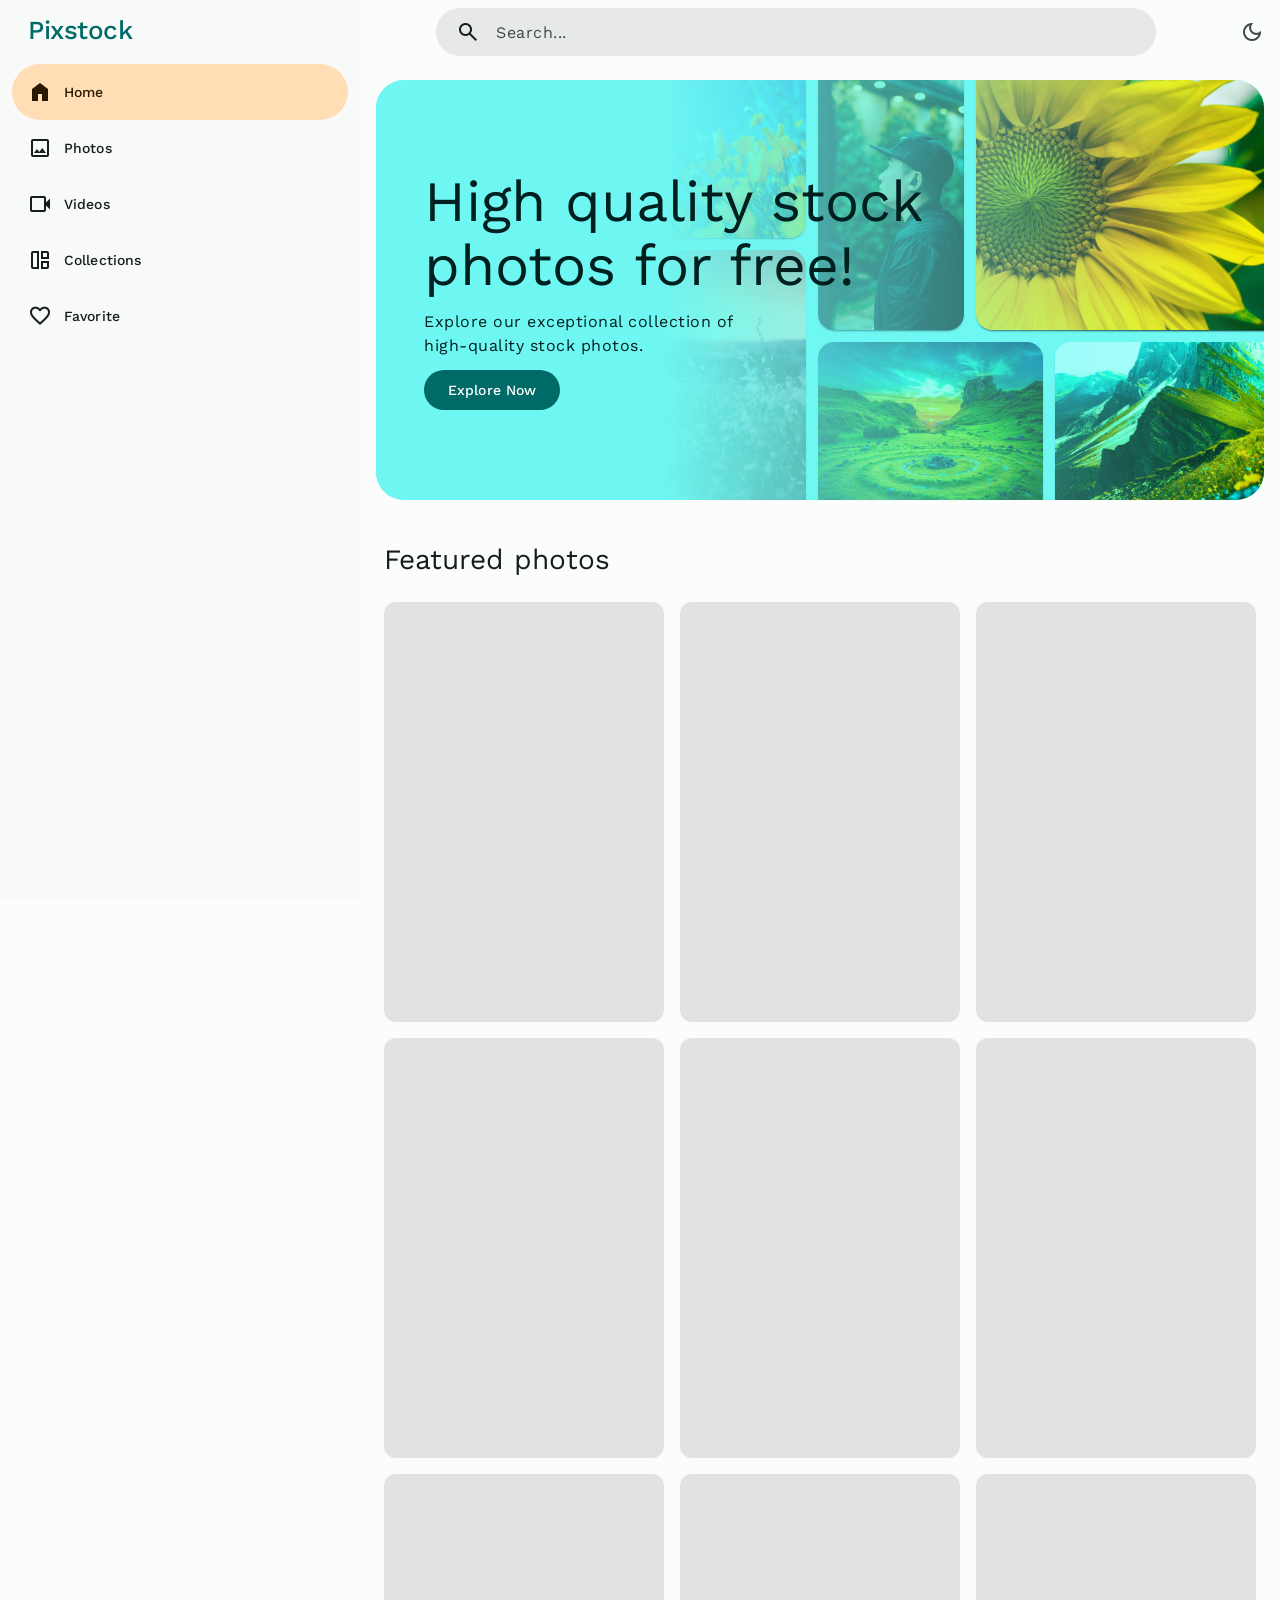
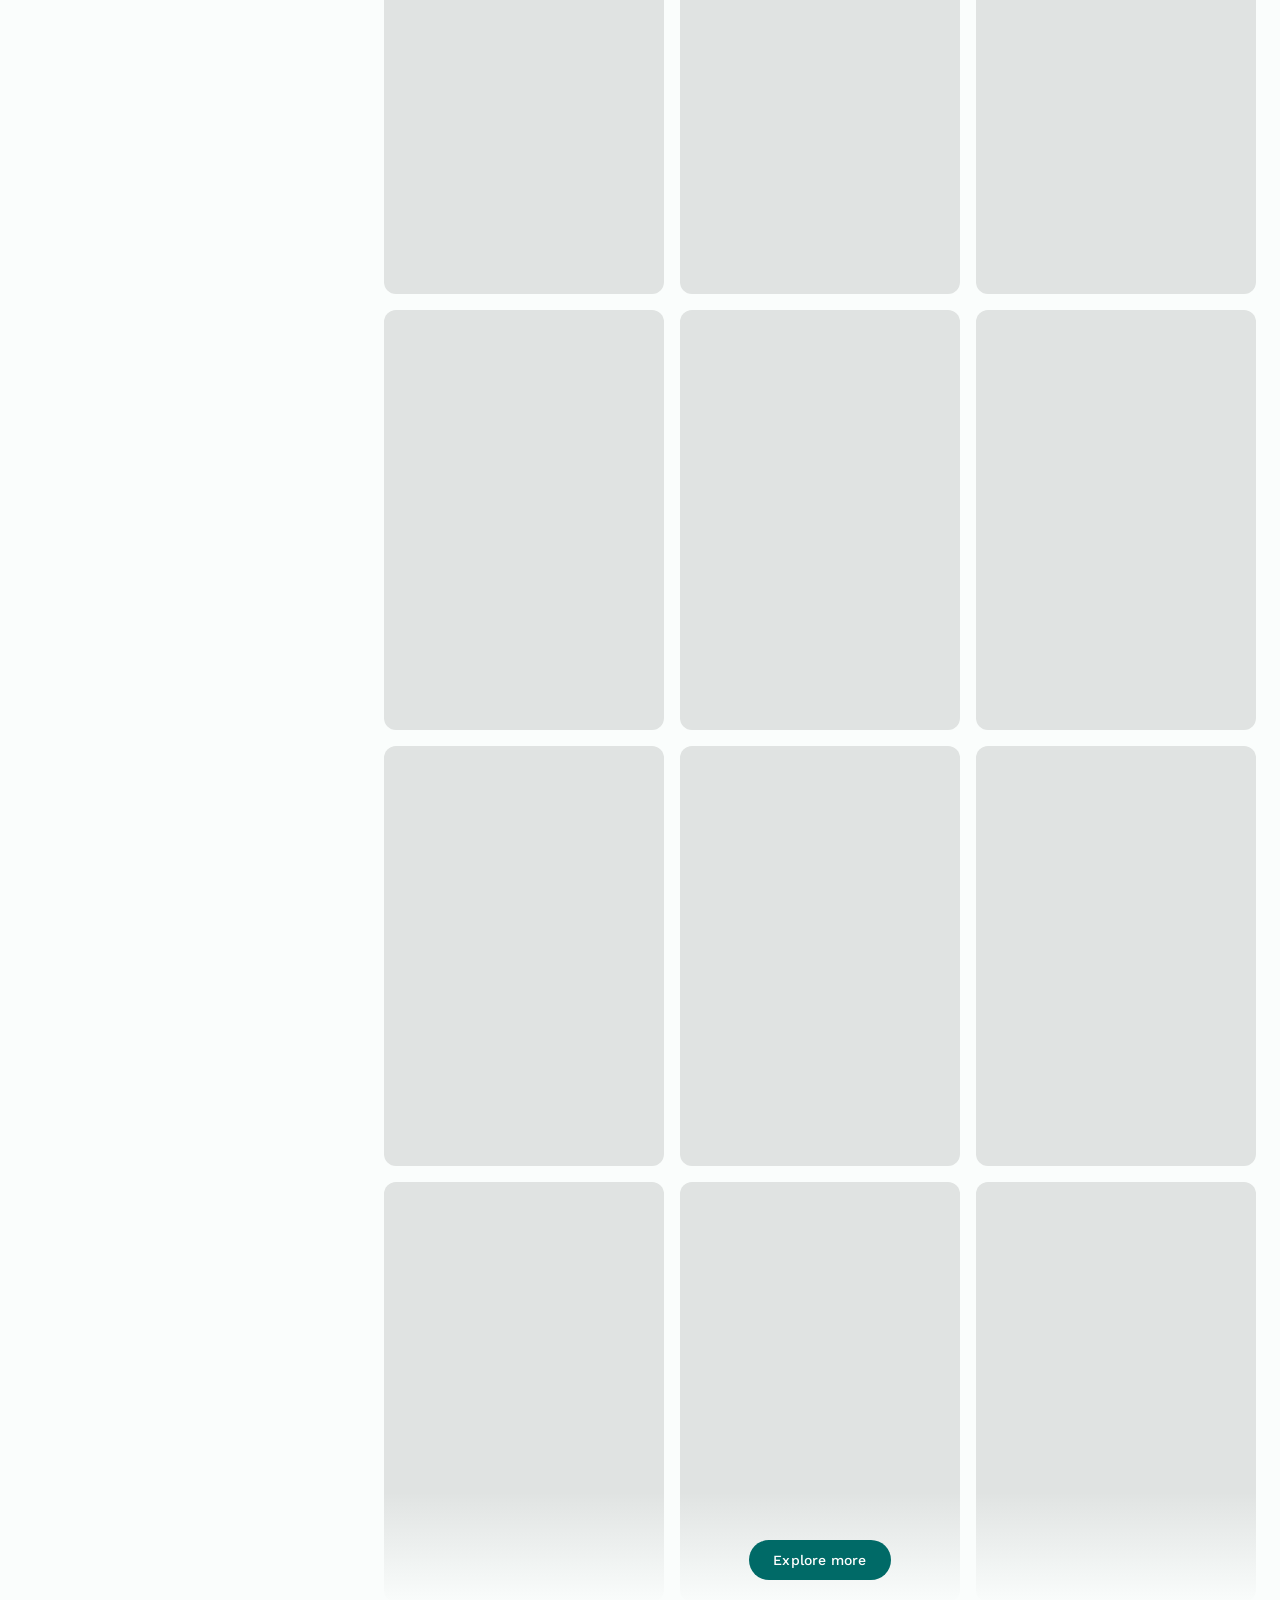
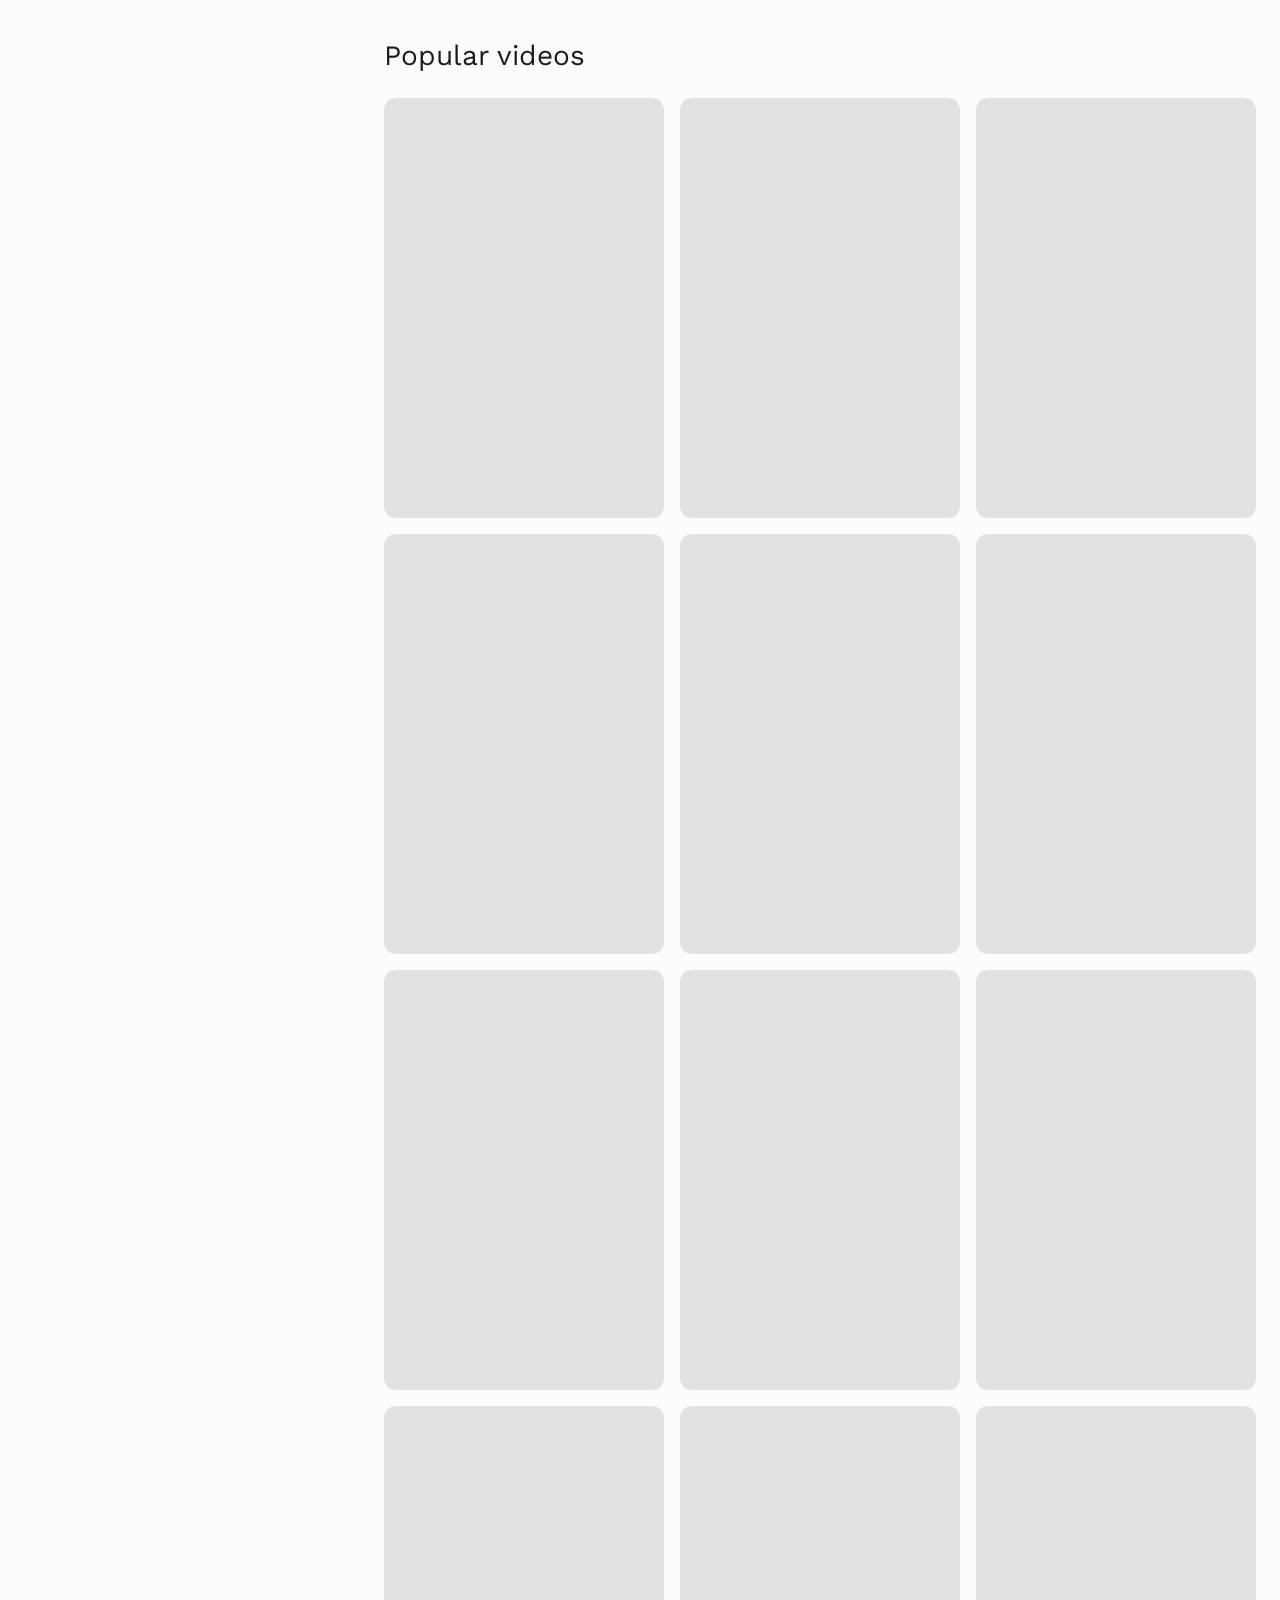
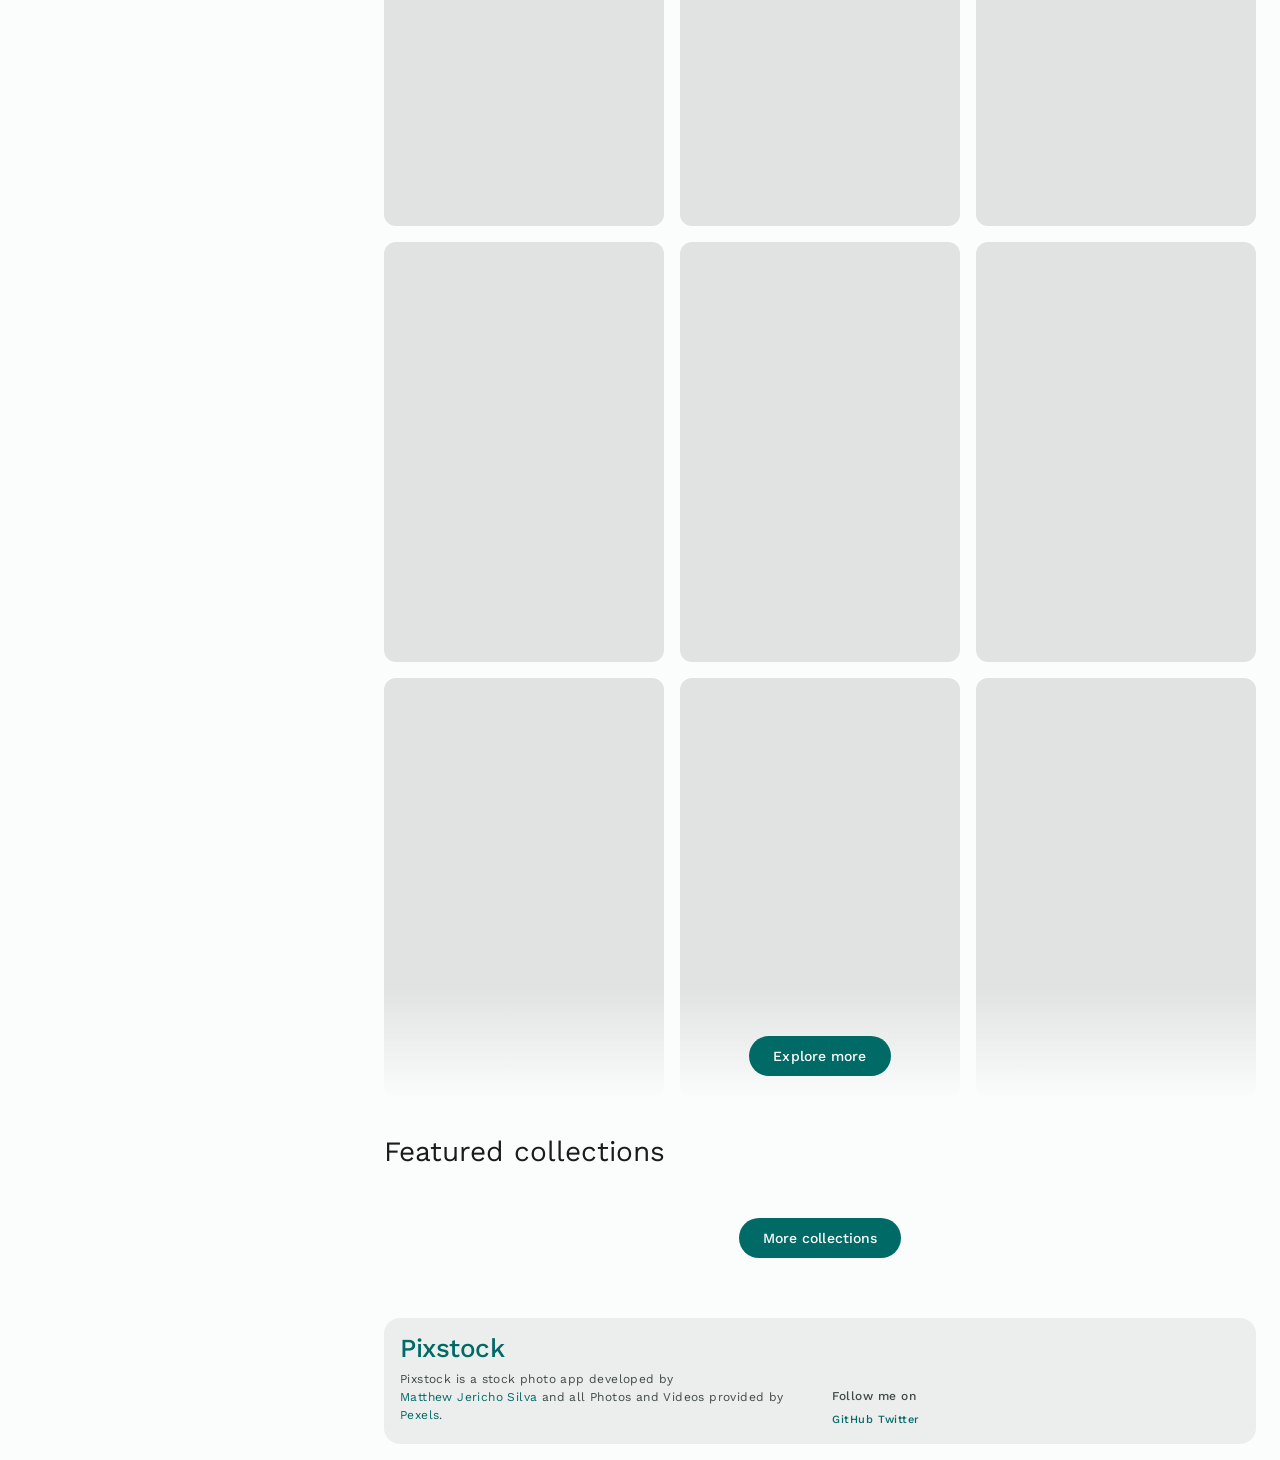
==== index.html @ c8253f36 "files" ====
<!DOCTYPE html>
<html lang="en" data-theme="light">

<head>
  <meta charset="UTF-8">
  <meta name="viewport" content="width=device-width, initial-scale=1.0">

  <!-- 
    - primary meta tags
  -->
  <title>Pixstock</title>

  <!-- 
    - favicon
  -->
  <link rel="shortcut icon" href="./favicon.svg" type="image/svg+xml">

  <!-- 
    - theme js link
  -->
  <script src="./js/theme.js"></script>

  <!-- 
    - google font link
  -->
  <link rel="preconnect" href="https://fonts.googleapis.com">
  <link rel="preconnect" href="https://fonts.gstatic.com" crossorigin>
  <link href="https://fonts.googleapis.com/css2?family=Work+Sans:wght@400;500&display=swap" rel="stylesheet">

  <!-- 
    - material icon link
  -->
  <link rel="stylesheet"
    href="https://fonts.googleapis.com/css2?family=Material+Symbols+Outlined:opsz,wght,FILL,GRAD@24,400,0..1,0" />

  <!-- 
    - custom css link
  -->
  <link rel="stylesheet" href="./css/style.css">

  <!-- 
    - custom js link
  -->
  <script src="./js/global.js" type="module"></script>
  <script src="./js/app.js" type="module"></script>
  <script src="./js/search.js" type="module"></script>

</head>

<body>

  <!-- 
    - #HEADER
  -->

  <header class="top-app-bar" data-header>

    <button class="icon-btn" aria-label="Open menu" data-nav-toggler data-ripple>
      <span class="material-symbols-outlined" aria-hidden="true">menu</span>

      <div class="state-layer"></div>
    </button>

    <a href="/" class="logo">Pixstock</a>

    <div class="search-view" data-search-view>

      <div class="search-bar">

        <button class="icon-btn search-open" aria-label="Close search" data-search-toggler data-ripple>
          <span class="material-symbols-outlined" aria-hidden="true">arrow_back</span>

          <div class="state-layer"></div>
        </button>

        <div class="input-wrapper">
          <span class="material-symbols-outlined leading-icon" aria-hidden="true">search</span>

          <input type="search" name="search" placeholder="Search..." class="input-field body-large" autocomplete="off"
            data-search-field>
        </div>

        <button class="icon-btn" aria-label="Clear search" data-search-clear-btn data-ripple>
          <span class="material-symbols-outlined" aria-hidden="true">close</span>

          <div class="state-layer"></div>
        </button>

        <button class="icon-btn search-btn" aria-label="Submit search" data-search-toggler data-ripple data-search-btn>
          <span class="material-symbols-outlined" aria-hidden="true">search</span>

          <div class="state-layer"></div>
        </button>

        <div class="state-layer"></div>
      </div>

      <div class="search-view-content">

        <div class="btn-group" data-segment="search">

          <button class="btn-segment selected" data-ripple data-segment-btn data-segment-value="photos">
            <span class="material-symbols-outlined" aria-hidden="true">image</span>

            <span class="label-large text">Photos</span>

            <div class="state-layer"></div>
          </button>

          <button class="btn-segment" data-ripple data-segment-btn data-segment-value="videos">
            <span class="material-symbols-outlined" aria-hidden="true">videocam</span>

            <span class="label-large text">Videos</span>

            <div class="state-layer"></div>
          </button>

        </div>

        <div class="divider"></div>

        <div class="list" data-search-list></div>

      </div>

    </div>

    <button class="icon-btn search-open" aria-label="Open search" data-search-toggler data-ripple>
      <span class="material-symbols-outlined" aria-hidden="true">search</span>

      <div class="state-layer"></div>
    </button>

    <button class="icon-btn theme-btn" aria-label="Switch theme" data-theme-toggler data-ripple>
      <span class="material-symbols-outlined dark-icon" aria-hidden="true">dark_mode</span>

      <span class="material-symbols-outlined light-icon" aria-hidden="true">light_mode</span>

      <div class="state-layer"></div>
    </button>

  </header>





  <!-- 
    - #NAVIGATION
  -->

  <nav class="navigation" data-navigation>

    <div class="navigation-header">

      <button class="icon-btn" aria-label="Close menu" data-ripple data-nav-toggler>
        <span class="material-symbols-outlined" aria-hidden="true">arrow_back</span>

        <div class="state-layer"></div>
      </button>

      <a href="/" class="logo">Pixstock</a>

    </div>

    <ul class="drawer-list">

      <li class="drawer-item">

        <a href="/" class="drawer-link active" data-drawer-link>
          <span class="material-symbols-outlined leading-icon" aria-hidden="true">home</span>

          <span class="label-large">Home</span>

          <div class="state-layer"></div>
        </a>

      </li>

      <li class="drawer-item">

        <a href="./pages/photos/photos.html" class="drawer-link" data-drawer-link>
          <span class="material-symbols-outlined leading-icon" aria-hidden="true">image</span>

          <span class="label-large">Photos</span>

          <div class="state-layer"></div>
        </a>

      </li>

      <li class="drawer-item">

        <a href="./pages/videos/videos.html" class="drawer-link" data-drawer-link>
          <span class="material-symbols-outlined leading-icon" aria-hidden="true">videocam</span>

          <span class="label-large">Videos</span>

          <div class="state-layer"></div>
        </a>

      </li>

      <li class="drawer-item">

        <a href="./pages/collections/collection.html" class="drawer-link" data-drawer-link>
          <span class="material-symbols-outlined leading-icon" aria-hidden="true">auto_awesome_mosaic</span>

          <span class="label-large">Collections</span>

          <div class="state-layer"></div>
        </a>

      </li>

      <li class="drawer-item">

        <a href="./pages/favorite/favorite.html" class="drawer-link" data-drawer-link>
          <span class="material-symbols-outlined leading-icon" aria-hidden="true">favorite</span>

          <span class="label-large">Favorite</span>

          <div class="state-layer"></div>
        </a>

      </li>

    </ul>

  </nav>





  <!-- 
    - #SCRIM
  -->

  <div class="scrim" data-scrim data-nav-toggler></div>





  <main class="main">
    <article>

      <!-- 
        - #BANNER
      -->

      <section class="banner" aria-label="Banner">

        <div class="banner-card primary">

          <div class="card-content">

            <h3 class="headline-medium card-title">
              High quality stock photos for free!
            </h3>

            <p class="body-large card-text">
              Explore our exceptional collection of high-quality stock photos.
            </p>

            <a href="./pages/photos/photos.html" class="btn btn-primary" data-ripple>
              <span class="label-large text">Explore Now</span>

              <div class="state-layer"></div>
            </a>

          </div>

          <div class="card-grid">

            <div class="card-banner" style="grid-area: b1; background-image: url(./assets/images/photo-banner-1.jpg)">
            </div>

            <div class="card-banner" style="grid-area: b2; background-image: url(./assets/images/photo-banner-2.jpg)">
            </div>

            <div class="card-banner" style="grid-area: b3; background-image: url(./assets/images/photo-banner-3.jpg)">
            </div>

            <div class="card-banner" style="grid-area: b4; background-image: url(./assets/images/photo-banner-4.jpg)">
            </div>

            <div class="card-banner" style="grid-area: b5; background-image: url(./assets/images/photo-banner-5.jpg)">
            </div>

            <div class="card-banner" style="grid-area: b6; background-image: url(./assets/images/photo-banner-6.jpg)">
            </div>

          </div>

        </div>

        <div class="banner-card secondary">

          <div class="card-content">

            <h3 class="headline-medium card-title">
              Top rated stock Videos for free!
            </h3>

            <p class="body-large card-text">
              Our curated selection videos is sure to inspire and captivate.
            </p>

            <a href="./pages/videos/videos.html" class="btn btn-secondary" data-ripple>
              <span class="label-large text">Explore Now</span>

              <div class="state-layer"></div>
            </a>

          </div>

          <div class="card-grid">

            <div class="card-banner" style="grid-area: b1">
              <video class="video" width="360" height="420" loading="lazy" autoplay muted loop>
                <source src="./assets/videos/video-banner-1.mp4" type="video/mp4">
              </video>
            </div>

            <div class="card-banner" style="grid-area: b2">
              <video class="video" width="360" height="640" loading="lazy" autoplay muted loop>
                <source src="./assets/videos/video-banner-2.mp4" type="video/mp4">
              </video>
            </div>

            <div class="card-banner" style="grid-area: b3">
              <video class="video" width="480" height="360" loading="lazy" autoplay muted loop>
                <source src="./assets/videos/video-banner-3.mp4" type="video/mp4">
              </video>
            </div>

            <div class="card-banner" style="grid-area: b4">
              <video class="video" width="360" height="640" loading="lazy" autoplay muted loop>
                <source src="./assets/videos/video-banner-4.mp4" type="video/mp4">
              </video>
            </div>

            <div class="card-banner" style="grid-area: b5">
              <video class="video" width="640" height="360" loading="lazy" autoplay muted loop>
                <source src="./assets/videos/video-banner-5.mp4" type="video/mp4">
              </video>
            </div>

            <div class="card-banner" style="grid-area: b6">
              <video class="video" width="480" height="360" loading="lazy" autoplay muted loop>
                <source src="./assets/videos/video-banner-6.mp4" type="video/mp4">
              </video>
            </div>

          </div>

        </div>

        <div class="banner-card tertiary">

          <div class="card-content">

            <h3 class="headline-medium card-title">
              Best collections with best medias!
            </h3>

            <p class="body-large card-text">
              Discover a treasure trove of stunning images, captivating videos.
            </p>

            <a href="./pages/collections/collection.html" class="btn btn-tertiary" data-ripple>
              <span class="label-large text">Explore Now</span>

              <div class="state-layer"></div>
            </a>

          </div>

          <div class="card-grid">

            <div class="card-banner"
              style="grid-area: b1; background-image: url(./assets/images/collection-banner-1.jpg)">
            </div>

            <div class="card-banner" style="grid-area: b2">
              <video class="video" width="360" height="420" loading="lazy" autoplay muted loop>
                <source src="./assets/videos/collection-banner-2.mp4" type="video/mp4">
              </video>
            </div>

            <div class="card-banner"
              style="grid-area: b3; background-image: url(./assets/images/collection-banner-3.jpg)">
            </div>

            <div class="card-banner"
              style="grid-area: b4; background-image: url(./assets/images/collection-banner-4.jpg)">
            </div>

            <div class="card-banner" style="grid-area: b5">
              <video class="video" width="640" height="360" loading="lazy" autoplay muted loop>
                <source src="./assets/videos/collection-banner-5.mp4" type="video/mp4">
              </video>
            </div>

            <div class="card-banner" style="grid-area: b6">
              <video class="video" width="640" height="338" loading="lazy" autoplay muted loop>
                <source src="./assets/videos/collection-banner-6.mp4" type="video/mp4">
              </video>
            </div>

          </div>

        </div>

      </section>





      <!-- 
        - #FEATURED PHOTOS
      -->

      <section class="section featured-photo" aria-labelledby="featured-label">
        <div class="container">

          <h2 class="title-large section-title" id="featured-label">Featured photos</h2>

          <div class="media-grid" data-photo-grid></div>

          <div class="overlay-btn">
            <a href="./pages/photos/photos.html" class="btn btn-primary" data-ripple>
              <span class="label-large text">Explore more</span>

              <div class="state-layer"></div>
            </a>
          </div>

        </div>
      </section>





      <!-- 
        - #POPULAR VIDEOS
      -->

      <section class="section popular-video" aria-labelledby="popular-video-label">
        <div class="container">

          <h2 class="title-large section-title" id="popular-video-label">Popular videos</h2>

          <div class="media-grid" data-video-grid></div>

          <div class="overlay-btn">
            <a href="./pages/videos/videos.html" class="btn btn-primary" data-ripple>
              <span class="label-large text">Explore more</span>

              <div class="state-layer"></div>
            </a>
          </div>

        </div>
      </section>





      <!-- 
        - #COLLECTION
      -->

      <section class="section collection" aria-labelledby="collection-label">
        <div class="container">

          <h2 class="title-large section-title" id="collection-label">Featured collections</h2>

          <div class="collection-grid" data-collection-grid></div>

          <a href="./pages/collections/collection.html" class="btn btn-primary" data-ripple>
            <span class="label-large text">More collections</span>

            <div class="state-layer"></div>
          </a>

        </div>
      </section>

    </article>
  </main>





  <!-- 
    - #FOOTER
  -->

  <footer class="footer">
    <div class="container">

      <div class="footer-card">

        <div class="col">
          <a href="/" class="logo">Pixstock</a>

          <p class="text body-small">
            Pixstock is a stock photo app developed by <span class="color-primary">Matthew Jericho Silva</span> and all Photos
            and Videos provided by <a href="https://pexels.com" target="_blank" class="color-primary">Pexels</a>.
          </p>
        </div>

        <div class="col">

          <p class="title label-medium">Follow me on</p>

          <div class="social-list">


            <a href="https://github.com/mattxslv" target="_blank" class="label-small color-primary">GitHub</a>

            <a href="https://x.com/mattxslv" target="_blank" class="label-small color-primary">Twitter</a>

          </div>

        </div>

      </div>

    </div>
  </footer>


</body>

</html>
---- css/style.css ----
/*-----------------------------------*\
  #style.css
\*-----------------------------------*/

/**
 * copyright 2023 codewithsadee
 */





/*-----------------------------------*\
  #CUSTOM PROPERTY
\*-----------------------------------*/

:root {

  /**
   * COLOR
   */

  --scrim: #000000;

  /**
   * light colors
   */

  --light-background: #FAFDFC;
  --light-on-background: #191C1C;
  --light-surface: #F7FAF9;
  --light-on-surface: #191C1C;
  --light-surface-variant: #DAE5E3;
  --light-on-surface-variant: #3F4948;
  --light-surface-container-high: #E6E9E8; 
  --light-surface-container-highest: #E0E3E2;
  --light-surface-container: #ECEEED;
  --light-outline: #6F7978;
  --light-outline-variant: #BEC9C7;
  --light-primary: #006A67;
  --light-on-primary: #FFFFFF;
  --light-primary-container: #6FF7F2;
  --light-on-primary-container: #00201F;
  --light-secondary: #845400;
  --light-on-secondary: #FFFFFF;
  --light-secondary-container: #FFDDB5;
  --light-on-secondary-container: #2A1800;
  --light-tertiary: #A93538;
  --light-on-tertiary: #FFFFFF;
  --light-tertiary-container: #FFDAD8;
  --light-on-tertiary-container: #410006;
  --light-error: #BA1A1A;
  --light-on-error: #FFFFFF;
  --light-error-container: #FFDAD6;
  --light-on-error-container: #410002;
  --light-inverse-surface: #2D3131;
  --light-inverse-on-surface: #EFF1F0;
  --light-inverse-primary: #4EDAD5;

  /**
   * dark colors
   */

  --dark-background: #191C1C;
  --dark-on-background: #E0E3E2;
  --dark-surface: #101414;
  --dark-on-surface: #C4C7C6;
  --dark-surface-variant: #3F4948;
  --dark-on-surface-variant: #BEC9C7;
  --dark-surface-container-high: #272B2A;
  --dark-surface-container-highest: #323535;
  --dark-surface-container: #1D2020;
  --dark-outline: #889392;
  --dark-outline-variant: #3F4948;
  --dark-primary: #4EDAD5;
  --dark-on-primary: #003735;
  --dark-primary-container: #00504E;
  --dark-on-primary-container: #6FF7F2;
  --dark-secondary: #FFB958;
  --dark-on-secondary: #462B00;
  --dark-secondary-container: #643F00;
  --dark-on-secondary-container: #FFDDB5;
  --dark-tertiary: #FFB3B0;
  --dark-on-tertiary: #68000F;
  --dark-tertiary-container: #891C23;
  --dark-on-tertiary-container: #FFDAD8;
  --dark-error: #FFB4AB;
  --dark-on-error: #690005;
  --dark-error-container: #93000A;
  --dark-on-error-container: #FFDAD6;
  --dark-inverse-surface: #E0E3E2;
  --dark-inverse-on-surface: #191C1C;
  --dark-inverse-primary: #006A67;

  /**
   * TYPOGRAPHY
   */

  /* font family */
  --ff-primary: 'Work Sans', sans-serif;

  /* font size */
  --fs-base: 62.5%; 
  --fs-display-large: 5.7rem;
  --fs-display-medium: 4.5rem;
  --fs-display-small: 3.6rem;
  --fs-headline-large: 3.2rem;
  --fs-headline-medium: 2.8rem;
  --fs-headline-small: 2.4rem;
  --fs-title-large: 2.2rem;
  --fs-title-medium: 1.6rem;
  --fs-title-small: 1.4rem;
  --fs-label-large: 1.4rem;
  --fs-label-medium: 1.2rem;
  --fs-label-small: 1.1rem;
  --fs-body-large: 1.6rem;
  --fs-body-medium: 1.4rem;
  --fs-body-small: 1.2rem;

  /* font weight */
  --weight-regular: 400;
  --weight-medium: 500;

  /**
   * BORDER RADIUS
   */

  --radius-extra-small: 4px;
  --radius-small: 8px;
  --radius-medium: 12px;
  --radius-large: 16px;
  --radius-large-end: 0 16px 16px 0;
  --radius-extra-large: 28px;
  --radius-circle: 50%;
  --radius-full: 500px;

  /**
   * ELEVATION
   */

  --elevation-1: 0 1px 2px hsla(0, 0%, 0%, 0.3), 0 1px 3px 1px hsla(0, 0%, 0%, 0.15);
  --elevation-2: 0 1px 2px hsla(0, 0%, 0%, 0.3), 0 2px 6px 2px hsla(0, 0%, 0%, 0.15);

  /**
   * OTHERS
   */

  --top-app-bar-height: 64px;

}

@media(prefers-reduced-motion: no-preference) {
  :root {

    /**
     * TRANSITION
     */

    /* duration */

    --motion-duration-short-1: 100ms;
    --motion-duration-short-2: 200ms;
    --motion-duration-medium-1: 250ms;
    --motion-duration-medium-2: 400ms;
    --motion-duration-long: 500ms;

    /* easing */

    --motion-easing-linear: cubic-bezier(0, 0, 1, 1);
    --motion-easing-standard: cubic-bezier(0.2, 0, 0, 1);
    --motion-easing-emphasized: cubic-bezier(0.2, 0, 0, 1);
    --motion-easing-emphasized-decelerate: cubic-bezier(0.05, 0.7, 0.1, 1);
    --motion-easing-emphasized-accelerate: cubic-bezier(0.3, 0, 0.8, 0.15);
    --motion-easing-legacy: cubic-bezier(0.4, 0, 0.2, 1);

  }
}

[data-theme="light"] {

  color-scheme: light;

  --background: var(--light-background);
  --on-background: var(--light-on-background);
  --surface: var(--light-surface);
  --on-surface: var(--light-on-surface);
  --surface-variant: var(--light-surface-variant);
  --on-surface-variant: var(--light-on-surface-variant);
  --surface-container-high: var(--light-surface-container-high);
  --surface-container-highest: var(--light-surface-container-highest);
  --surface-container: var(--light-surface-container);
  --outline: var(--light-outline);
  --outline-variant: var(--light-outline-variant);
  --primary: var(--light-primary);
  --on-primary: var(--light-on-primary);
  --primary-container: var(--light-primary-container);
  --on-primary-container: var(--light-on-primary-container);
  --secondary: var(--light-secondary);
  --on-secondary: var(--light-on-secondary);
  --secondary-container: var(--light-secondary-container);
  --on-secondary-container: var(--light-on-secondary-container);
  --tertiary: var(--light-tertiary);
  --on-tertiary: var(--light-on-tertiary);
  --tertiary-container: var(--light-tertiary-container);
  --on-tertiary-container: var(--light-on-tertiary-container);
  --error: var(--light-error);
  --on-error: var(--light-on-error);
  --error-container: var(--light-error-container);
  --on-error-container: var(--light-on-error-container);
  --inverse-surface: var(--light-inverse-surface);
  --inverse-on-surface: var(--light-inverse-on-surface);
  --inverse-primary: var(--light-inverse-primary);

}

[data-theme="dark"] {

  color-scheme: dark;

  --background: var(--dark-background);
  --on-background: var(--dark-on-background);
  --surface: var(--dark-surface);
  --on-surface: var(--dark-on-surface);
  --surface-variant: var(--dark-surface-variant);
  --on-surface-variant: var(--dark-on-surface-variant);
  --surface-container-high: var(--dark-surface-container-high);
  --surface-container-highest: var(--dark-surface-container-highest);
  --surface-container: var(--dark-surface-container);
  --outline: var(--dark-outline);
  --outline-variant: var(--dark-outline-variant);
  --primary: var(--dark-primary);
  --on-primary: var(--dark-on-primary);
  --primary-container: var(--dark-primary-container);
  --on-primary-container: var(--dark-on-primary-container);
  --secondary: var(--dark-secondary);
  --on-secondary: var(--dark-on-secondary);
  --secondary-container: var(--dark-secondary-container);
  --on-secondary-container: var(--dark-on-secondary-container);
  --tertiary: var(--dark-tertiary);
  --on-tertiary: var(--dark-on-tertiary);
  --tertiary-container: var(--dark-tertiary-container);
  --on-tertiary-container: var(--dark-on-tertiary-container);
  --error: var(--dark-error);
  --on-error: var(--dark-on-error);
  --error-container: var(--dark-error-container);
  --on-error-container: var(--dark-on-error-container);
  --inverse-surface: var(--dark-inverse-surface);
  --inverse-on-surface: var(--dark-inverse-on-surface);
  --inverse-primary: var(--dark-inverse-primary);

}




/*-----------------------------------*\
  #RESET
\*-----------------------------------*/

*,
*::before,
*::after {
  margin: 0;
  padding: 0;
  box-sizing: border-box;
}

li { list-style: none; }

a,
img,
span,
input,
video,
button { display: block; }

a {
  color: inherit;
  text-decoration: none;
}

img { height: auto; }

input,
button {
  background: none;
  border: none;
  font: inherit;
  outline: none;
}

input { width: 100%; }

button { cursor: pointer; }

html {
  font-family: var(--ff-primary);
  font-size: var(--fs-base);
  scroll-behavior: smooth;
  -webkit-tap-highlight-color: transparent;
}

body {
  background-color: var(--background);
  color: var(--on-background);
  font-size: 1.6rem;
  display: flex;
  flex-direction: column;
  min-height: 100vh;
  transition: opacity var(--motion-duration-medium-2) var(--motion-easing-linear);
  opacity: 0;
}

button:disabled {
  cursor: default;
  opacity: 0.5;
}





/*-----------------------------------*\
  #TYPOGRAPHY
\*-----------------------------------*/

.display-large {
  font-size: var(--fs-display-large);
  font-weight: var(--weight-regular);
  line-height: 64px;
}

.display-medium {
  font-size: var(--fs-display-medium);
  font-weight: var(--weight-regular);
  line-height: 52px;
}

.display-small {
  font-size: var(--fs-display-small);
  font-weight: var(--weight-regular);
  line-height: 44px;
}

.headline-large {
  font-size: var(--fs-headline-large);
  font-weight: var(--weight-regular);
  line-height: 40px;
}

.headline-medium {
  font-size: var(--fs-headline-medium);
  font-weight: var(--weight-regular);
  line-height: 36px;
}

.headline-small {
  font-size: var(--fs-headline-small);
  font-weight: var(--weight-regular);
  line-height: 32px;
}

.title-large {
  font-size: var(--fs-title-large);
  font-weight: var(--weight-regular);
  line-height: 28px;
}

.title-medium {
  font-size: var(--fs-title-medium);
  font-weight: var(--weight-medium);
  line-height: 24px;
}

.title-small {
  font-size: var(--fs-title-small);
  font-weight: var(--weight-medium);
  line-height: 20px;
  letter-spacing: 0.1px;
}

.label-large {
  font-size: var(--fs-label-large);
  font-weight: var(--weight-medium);
  line-height: 20px;
  letter-spacing: 0.1px;
}

.label-medium {
  font-size: var(--fs-label-medium);
  font-weight: var(--weight-medium);
  line-height: 16px;
  letter-spacing: 0.5px;
}

.label-small {
  font-size: var(--fs-label-small);
  font-weight: var(--weight-medium);
  line-height: 16px;
  letter-spacing: 0.5px;
}

.body-large {
  font-size: var(--fs-body-large);
  font-weight: var(--weight-regular);
  line-height: 24px;
  letter-spacing: 0.5px;
}

.body-medium {
  font-size: var(--fs-body-medium);
  font-weight: var(--weight-regular);
  line-height: 20px;
  letter-spacing: 0.25px;
}

.body-small {
  font-size: var(--fs-body-small);
  font-weight: var(--weight-regular);
  line-height: 16px;
  letter-spacing: 0.4px;
}





/*-----------------------------------*\
  #REUSED STYLE
\*-----------------------------------*/

.material-symbols-outlined {
  display: block;
  width: 1em;
  height: 1em;
  font-variation-settings: 
  'FILL' 0,
  'wght' 400,
  'GRAD' 0,
  'opsz' 24;
}

:has(> .state-layer) {
  position: relative;
  overflow: hidden;
  z-index: 1;
}

.ripple,
.state-layer {
  background-color: var(--state-layer-bg);
  position: absolute;
  pointer-events: none;
  z-index: 1;
}

.state-layer {
  border-radius: inherit;
  inset: 0;
  opacity: 0;
  transition: var(--motion-duration-short-2) var(--motion-easing-linear);
}

:has(> .state-layer):hover > .state-layer { opacity: 0.08; }

:has(> .state-layer):is(:focus, :focus-visible, :active) > .state-layer { opacity: 0.12; }

.ripple {
  top: 50%;
  left: 50%;
  translate: -50% -50%;
  transform-origin: center;
  border-radius: var(--radius-circle);
  opacity: 0.12;
  animation: ripple 800ms var(--motion-easing-standard) forwards;
}

@keyframes ripple {
  0% { scale: 0; }
  100% { scale: 2.5; }
}

.logo {
  color: var(--primary);
  font-size: 2.6rem;
  font-weight: var(--weight-medium);
  line-height: 28px;
  letter-spacing: -0.5px;
}

.divider {
  height: 1px;
  max-width: 100%;
  background-color: var(--outline-variant);
}

.section {
  position: relative;
  margin-block-end: 24px;
}

.container { padding-inline: 16px; }

.section-title { margin-block-end: 12px; }

.media-grid {
  --column-count: 2;
  --column-gap: 8px;
  display: grid;
  grid-template-columns: repeat(var(--column-count), minmax(0, 1fr));
  gap: var(--column-gap);

  /* for javascript */
  overflow: hidden;
}

.img-cover {
  width: 100%;
  height: 100%;
  object-fit: cover;
}

.column {
  display: flex;
  flex-direction: column;
  gap: var(--column-gap);
  align-self: flex-start;
}

.overlay-btn {
  position: absolute;
  bottom: -2px;
  left: 0;
  width: 100%;
  padding-block: 48px 24px;
  display: grid;
  place-items: center;
  background-image: linear-gradient(0deg, var(--background) 0%, transparent 100%);
  z-index: 1;
}

.skeleton {
  background-color: var(--surface-container-highest);
  border-radius: var(--radius-medium);
  aspect-ratio: 2 / 3;
  animation: skeleton-loading 1000ms linear infinite alternate;
}

@keyframes skeleton-loading {
  0% { opacity: 0.5; }
  100% { opacity: 1; }
}

.card-badge {
  position: absolute;
  top: 16px;
  left: 16px;
  width: 24px;
  height: 24px;
  display: grid;
  place-items: center;
  background-color: var(--light-secondary-container);
  color: var(--light-on-secondary-container);
  border-radius: var(--radius-small);
}

.card-badge .material-symbols-outlined { font-size: 1.8rem; }

.color-primary { color: var(--primary); }

.page-title {
  margin-block-end: 16px;
  text-transform: capitalize;
}

.menu-wrapper {
  position: relative;
  max-width: max-content;
}

.menu-wrapper:has(.expanded) { z-index: 2; }

.menu-wrapper .menu {
  position: absolute;
  top: 100%;
  left: 0;
  z-index: 1;
}

.filter-bar {
  display: flex;
  flex-wrap: wrap;
  align-items: center;
  gap: 8px;
  margin-block: 16px;
}

.load-more {
  width: 40px;
  height: 40px;
  border: 4px solid var(--primary);
  border-radius: var(--radius-full);
  border-right-color: transparent;
  margin: 20px auto;
  animation: loading 500ms linear infinite;
}

@keyframes loading {
  0% { rotate: 0; }
  100% { rotate: 360deg; }
}





/*-----------------------------------*\
  #COMPONENT
\*-----------------------------------*/

/**
 * Icon button
 */

.icon-btn {
  color: var(--on-surface-variant);
  --state-layer-bg: var(--on-surface-variant);
  min-width: 48px;
  width: 48px;
  height: 48px;
  display: grid;
  place-items: center;
  border-radius: var(--radius-circle);
}

.icon-btn > .state-layer { inset: 4px; }

.icon-btn > .ripple {
  width: 40px;
  height: 40px;
  animation: icon-button-ripple 200ms var(--motion-easing-standard) forwards;
}

@keyframes icon-button-ripple {
  0% { scale: 0; }
  100% { scale: 1; }
}

.icon-btn.small {
  min-width: 40px;
  width: 40px;
  height: 40px;
}

.icon-btn.small .material-symbols-outlined { font-size: 1.8rem; }

.icon-btn.small > .ripple {
  width: 32px;
  height: 32px;
}

.icon-btn.active {
  color: var(--primary);
  --state-layer-bg: var(--primary);
}

.icon-btn.active .material-symbols-outlined { font-variation-settings: 'FILL' 1; }


/**
 * Segment button
 */

.btn-segment {
  color: var(--on-surface);
  --state-layer-bg: var(--on-surface);
  display: flex;
  justify-content: center;
  align-items: center;
  gap: 8px;
  padding-inline: 12px;
  height: 40px;
  flex-grow: 1;
}

.btn-group .btn-segment:not(:last-child) { border-inline-end: 1px solid var(--outline); }

.btn-group {
  display: flex;
  border: 1px solid var(--outline);
  border-radius: var(--radius-full);
  overflow: hidden;
}

.btn-segment .material-symbols-outlined { font-size: 1.8rem; }

.btn-segment.selected {
  background-color: var(--secondary-container);
  color: var(--on-secondary-container);
  --state-layer-bg: var(--on-secondary-container);
}


/**
 * Split btn
 */

.split-btn {
  background-color: var(--primary);
  color: var(--on-primary);
  display: flex;
  align-items: center;
  height: 40px;
  border-radius: var(--radius-full);
  overflow: hidden;
}

.split-btn .label {
  --state-layer-bg: var(--on-primary);
  padding-inline: 16px;
  height: inherit;
  display: grid;
  place-items: center;
  border-inline-end: 1px solid var(--outline-variant);
}

.split-btn .trailing-icon {
  --state-layer-bg: var(--on-primary);
  color: inherit;
  height: inherit;
  width: 40px;
  display: grid;
  place-items: center;
}

.split-btn .material-symbols-outlined { font-size: 1.8rem; }


/**
 * Search view
 */

.search-view {
  background-color: var(--surface-container-high);
  position: fixed;
  top: 0;
  left: 0;
  width: 100%;
  height: 100dvh;
  z-index: 5;
  opacity: 0;
  visibility: hidden;
  transition: var(--motion-duration-short-2) var(--motion-easing-standard);
  transition-property: opacity, visibility;
}

.search-view.show {
  opacity: 1; 
  visibility: visible;
}

.input-wrapper .leading-icon { display: none; }

.search-bar {
  display: flex;
  justify-content: space-between;
  align-items: center;
  padding-inline: 4px;
  height: 72px;
  border-block-end: 1px solid var(--outline);
}

.search-bar .icon-btn { flex-shrink: 0; }

.input-field { color: var(--on-surface); }

.input-wrapper { flex-grow: 1; }

.input-wrapper,
.input-field { height: 100%; }

.input-field::placeholder { color: var(--on-surface-variant); }

.input-field::-webkit-search-cancel-button { display: none; }

.input-wrapper:has( :placeholder-shown) + .icon-btn { display: none; }

.search-bar .search-btn {
  --state-layer-bg: var(--primary);
  color: var(--primary);
}

.search-view-content .btn-group { margin: 16px; }


/**
 * List
 */

.list { padding-block: 8px; }

.list-item {
  display: flex;
  align-items: center;
  gap: 16px;
  padding-inline: 16px 24px;
  padding-block: 8px;
  height: 48px;
  width: 100%;
  --state-layer-bg: var(--on-surface);
}

.list-item .text { color: var(--on-surface); }

.list-item .leading-icon {
  font-size: 1.8rem;
  color: var(--on-surface-variant);
}

.list-item.two-line {
  justify-content: space-between;
  padding-inline-end: 12px;
  height: 72px;
}

.list-item.two-line .body-large {
  display: -webkit-box;
  -webkit-box-orient: vertical;
  -webkit-line-clamp: 1;
  overflow: hidden;
}

.list-item.two-line > .state-layer { pointer-events: all; }


/**
 * Navigation
 */

.navigation {
  --navigation-drawer-width: 320px;
  background-color: var(--surface);
  position: fixed;
  top: 0;
  left: 0;
  bottom: 0;
  max-width: var(--navigation-drawer-width);
  width: 0;
  z-index: 6;
  visibility: hidden;
  transition: var(--motion-duration-medium-1) var(--motion-easing-emphasized-accelerate);
  transition-property: width, visibility;
  border-radius: var(--radius-large-end);
}

.navigation.show {
  width: var(--navigation-drawer-width);
  visibility: visible;
  transition: var(--motion-duration-long) var(--motion-easing-emphasized-decelerate);
}

.navigation-header {
  display: flex;
  align-items: center;
  gap: 16px;
  padding-block: 8px 12px;
}

.navigation-header,
.drawer-list {
  padding-inline: 12px;
  opacity: 0;
  transition: var(--motion-duration-medium-1) var(--motion-easing-emphasized);
}

.navigation.show :where(.navigation-header, .drawer-list) {
  opacity: 1;
  transition: var(--motion-duration-long) var(--motion-easing-emphasized-decelerate);
}

.navigation.show .navigation-header {
  transition: var(--motion-duration-short-2) var(--motion-easing-emphasized-accelerate);
}

.drawer-link {
  --state-layer-bg: var(--on-surface);
  display: flex;
  align-items: center;
  gap: 12px;
  width: 100%;
  height: 56px;
  padding-inline: 16px 24px;
  text-transform: capitalize;
  border-radius: var(--radius-full);
}

.drawer-link.active {
  background-color: var(--secondary-container);
  color: var(--on-secondary-container);
  --state-layer-bg: var(--on-secondary-container);
}

.drawer-link.active .leading-icon {
  font-variation-settings: 'FILL' 1;
}


/**
 * Button
 */

.btn {
  height: 40px;
  max-width: max-content;
  display: flex;
  align-items: center;
  gap: 8px;
  padding-inline: 24px;
  border-radius: var(--radius-full);
  transition: box-shadow var(--motion-duration-short-2) var(--motion-easing-linear);
}

.btn:hover { box-shadow: var(--elevation-1); }

.btn:focus { box-shadow: none; }

.btn-primary {
  background-color: var(--primary);
  color: var(--on-primary);
  --state-layer-bg: var(--on-primary);
}

.btn-secondary {
  background-color: var(--secondary);
  color: var(--on-secondary);
  --state-layer-bg: var(--on-secondary);
}

.btn-tertiary {
  background-color: var(--tertiary);
  color: var(--on-tertiary);
  --state-layer-bg: var(--on-tertiary);
}


/**
 * Card
 */

.card {
  position: relative;
  width: 100%;
  height: max-content;
  border-radius: var(--radius-medium);
  overflow: hidden;
  transition: box-shadow var(--motion-duration-short-2) var(--motion-easing-linear);
  --state-layer-bg: var(--on-surface);
}

.card:hover { box-shadow: var(--elevation-1); }

.card > .state-layer { pointer-events: all; }

.card .card-banner { aspect-ratio: var(--width) / var(--height); }

.card .card-content {
  position: absolute;
  bottom: 0;
  width: 100%;
  background-image: linear-gradient(180deg, transparent 0%, hsla(0, 0%, 0%, 0.75));
  pointer-events: none;
  padding: 5px;
  z-index: 2;
}

.card .icon-btn {
  pointer-events: all;
  color: var(--light-inverse-on-surface);
  --state-layer-bg: var(--light-inverse-on-surface);
  margin-inline-start: auto;
}

.card .icon-btn.active {
  color: var(--light-inverse-primary);
  --state-layer-bg: var(--light-inverse-primary);
}

.card.video { background-color: var(--surface-container-highest); }


/**
 * Menu
 */

.menu {
  padding-block: 8px;
  max-width: 280px;
  min-width: 120px;
  width: max-content;
  background-color: var(--surface-container);
  border-radius: var(--radius-small);
  box-shadow: var(--elevation-2);
  overflow: hidden;
  transform-origin: top left;
  scale: 0.5;
  opacity: 0;
  visibility: hidden;
  transition: var(--motion-duration-short-2) var(--motion-easing-standard);
  transition-property: scale, opacity;
}

.menu.expanded {
  scale: 1;
  opacity: 1;
  visibility: visible;
}

.menu-item {
  height: 36px;
  width: 100%;
  display: flex;
  align-items: center;
  gap: 12px;
  padding-inline: 12px;
  color: var(--on-surface);
  --state-layer-bg: var(--on-surface);
  text-transform: capitalize;
}

.menu-item .trailing-text {
  color: var(--on-surface-variant);
  margin-inline-start: auto;
}


/**
 * Filter chip
 */

.filter-chip {
  height: 32px;
  display: flex;
  align-items: center;
  border: 1px solid var(--outline);
  border-radius: var(--radius-small);
  transition: var(--motion-duration-short-2) var(--motion-easing-linear);
  transition-property: box-shadow, border-color;
  overflow: hidden;
}

.filter-chip:focus-within:not(:active) { border-color: var(--on-surface-variant); }

.filter-chip .chip-content {
  display: flex;
  align-items: center;
  height: inherit;
  padding-inline: 8px;
}

.filter-chip :where(.chip-content, .close-icon) {
  color: var(--on-surface-variant);
  --state-layer-bg: var(--on-surface-variant);
}

.filter-chip .material-symbols-outlined { font-size: 1.8rem; }

.filter-chip .text {
  padding-inline: 8px;
  text-transform: capitalize;
}

.filter-chip :where(.leading-icon, .close-icon) {
  min-width: 0;
  width: 0;
  overflow: hidden;
  visibility: hidden;
  transition: var(--motion-duration-short-2) var(--motion-easing-emphasized);
}

.filter-chip.selected {
  background-color: var(--secondary-container);
  border: none;
}

.filter-chip.selected :where(.chip-content, .close-icon) {
  color: var(--on-secondary-container);
  --state-layer-bg: var(--on-secondary-container);
}

.filter-chip.selected:hover { box-shadow: var(--elevation-1); }

.filter-chip.selected :where(.leading-icon, .close-icon) {
  min-width: min-content;
  width: min-content;
  visibility: visible;
}

.filter-chip.selected .arrow-icon { display: none; }

.filter-chip.selected .close-icon { padding: 8px; }





/*-----------------------------------*\
  #TOP APP BAR
\*-----------------------------------*/

.top-app-bar {
  background-color: var(--surface);
  display: flex;
  align-items: center;
  padding-inline: 4px;
  height: var(--top-app-bar-height);
  position: fixed;
  top: 0;
  width: 100%;
  z-index: 4;
  transition: background-color var(--motion-duration-short-2) var(--motion-easing-linear);
}

.top-app-bar.active { background-color: var(--surface-container); }

.top-app-bar .logo { margin-inline: 4px auto; }

[data-theme="dark"] .theme-btn .dark-icon,
[data-theme="light"] .theme-btn .light-icon { display: none; }

.search-view-content .divider { margin-inline: 16px; }





/*-----------------------------------*\
  #SCRIM
\*-----------------------------------*/

.scrim {
  position: fixed;
  inset: 0;
  background-color: var(--scrim);
  z-index: 5;
  opacity: 0;
  visibility: hidden;
  transition: var(--motion-duration-short-2) var(--motion-easing-linear);
  transition-property: visibility, opacity;
}

.scrim.active {
  visibility: visible;
  opacity: 0.5;
}





/*-----------------------------------*\
  #MAIN
\*-----------------------------------*/

.main {
  padding-block-start: calc(var(--top-app-bar-height) + 16px);
  flex-grow: 1;
}





/*-----------------------------------*\
  #BANNER
\*-----------------------------------*/

.banner {
  display: flex;
  gap: 16px;
  padding-inline: 16px;
  padding-block-end: 18px;
  margin-block-end: 24px;
  overflow-x: auto;
  scroll-snap-type: inline mandatory;
  scroll-snap-stop: always;
  overscroll-behavior-x: contain;
}

.banner::-webkit-scrollbar { height: 6px; }

.banner::-webkit-scrollbar-track {
  background-color: var(--surface-variant);
  border-radius: var(--radius-full);
}

.banner::-webkit-scrollbar-thumb {
  background-color: var(--on-surface-variant);
  border-radius: var(--radius-full);
}

.banner::-webkit-scrollbar-button { width: calc(25% - 28px); }

.banner-card {
  --gradient-direction: 180deg;
  --primary-hsl: 178, 89%, 70%;
  --secondary-hsl: 32, 100%, 85%;
  --tertiary-hsl: 3, 100%, 92%;

  position: relative;
  height: 360px;
  min-width: 100%;
  border-radius: var(--radius-extra-large);
  display: flex;
  align-items: flex-end;
  overflow: hidden;
  scroll-snap-align: start;
  scroll-margin-inline: 16px;
  z-index: 1;
}

[data-theme="dark"] .banner-card {
  --primary-hsl: 178, 100%, 16%;
  --secondary-hsl: 38, 100%, 20%;
  --tertiary-hsl: 356, 66%, 32%;
}

.banner-card.primary {
  background-color: var(--primary-container);
  color: var(--on-primary-container);
}

.banner-card.secondary {
  background-color: var(--secondary-container);
  color: var(--on-secondary-container);
}

.banner-card.tertiary {
  background-color: var(--tertiary-container);
  color: var(--on-tertiary-container);
}

.banner-card .card-content {
  --gradient-hsl: var(--primary-hsl);
  height: 100%;
  width: 100%;
  display: grid;
  align-content: flex-end;
  gap: 12px;
  padding: 24px;
  background-image: linear-gradient(var(--gradient-direction),
  hsla(var(--gradient-hsl), 0) 0%,
  hsla(var(--gradient-hsl), 0.36) 24%,
  hsla(var(--gradient-hsl), 0.64) 48%,
  hsla(var(--gradient-hsl), 1) 68%);
}

.banner-card.secondary .card-content {
  --gradient-hsl: var(--secondary-hsl);
}

.banner-card.tertiary .card-content {
  --gradient-hsl: var(--tertiary-hsl);
}

.banner-card .card-title { width: 16ch; }

.banner-card .card-text { display: none; }

.banner-card .card-grid {
  position: absolute;
  top: -16px;
  left: -16px;
  right: -16px;
  bottom: 28%;
  display: grid;
  gap: 12px;
  grid-template-areas: 
  "b1 b1 b2 b2 b3 b3 b3 b3"
  "b1 b1 b2 b2 b3 b3 b3 b3"
  "b4 b4 b2 b2 b3 b3 b3 b3"
  "b4 b4 b5 b5 b5 b6 b6 b6"
  "b4 b4 b5 b5 b5 b6 b6 b6";
  grid-template-columns: repeat(8, minmax(0, 1fr));
  grid-template-rows: repeat(5, minmax(0, 1fr));
  z-index: -1;
}

.banner-card .card-banner {
  border-radius: var(--radius-large);
  background-repeat: no-repeat;
  background-size: cover;
  background-position: center;
  overflow: hidden;
}

.banner-card .card-banner .video {
  width: 100%;
  height: 100%;
  object-fit: cover;
  scale: 1.05;
}

.banner-card.primary .card-banner {
  background-color: var(--on-primary-container);
  box-shadow: 0 2px 2px -1px #00201f;
}

.banner-card.secondary .card-banner {
  background-color: var(--on-secondary-container);
  box-shadow: 0 2px 2px -1px #2a1800;
}

.banner-card.tertiary .card-banner {
  background-color: var(--on-tertiary-container);
  box-shadow: 0 2px 2px -1px #410006;
}





/*-----------------------------------*\
  #CURATED PHOTOS & POPULAR VIDEO
\*-----------------------------------*/

:where(.featured-photo, .popular-video) .column {
  margin-block-end: -800px;
}





/*-----------------------------------*\
  #COLLECTION
\*-----------------------------------*/

.grid-card .label { color: var(--on-surface-variant); }

.collection-grid .list-item { border-block-end: 1px solid var(--outline-variant); }

.collection .btn {
  margin-block: 12px;
  margin-inline: auto;
}





/*-----------------------------------*\
  #FOOTER
\*-----------------------------------*/

.footer {
  margin-block-start: 24px;
  padding-block-end: 16px;
}

.footer-card {
  background-color: var(--surface-container);
  color: var(--on-surface-variant);
  padding: 16px;
  border-radius: var(--radius-large);
}

.footer-card .text {
  line-height: 18px;
  margin-block: 8px 16px;
}

.footer-card :where(span, a) { display: inline-block; }

.footer-card a:not(.logo):hover { text-decoration: underline; }

.footer-card .title { margin-block-end: 4px; }





/*-----------------------------------*\
  #PHOTO PAGE
\*-----------------------------------*/

.filter-chip:has(.color-field) { position: relative; }

.color-field {
  position: absolute;
  top: 0;
  left: 0;
  width: 100%;
  height: 100%;
  opacity: 0;
  cursor: pointer;
}





/*-----------------------------------*\
  #PHOTO DETAIL PAGE
\*-----------------------------------*/

.detail :is(.main, .footer) { margin-inline-start: 0; }

.detail .top-app-bar .icon-btn:first-child { display: grid; }

.detail .top-app-bar .logo { display: block; }

.detail .top-app-bar {
  left: 0;
  width: 100%;
  gap: 4px;
}

.detail .menu-wrapper { margin-inline-start: auto; }

.detail .menu-wrapper .menu {
  transform-origin: top right;
  left: auto;
  right: 0;
}

.detail-wrapper {
  height: 588px;
  display: grid;
  grid-template-rows: 1fr max-content;
  place-items: center;
}

.detail-banner {
  max-width: 100%;
  max-height: 100%;
  margin-inline: auto;
  border-radius: var(--radius-large);
  overflow: hidden;
  margin-block-end: 8px;
}

.detail-wrapper .title-small { text-align: center; }

.detail-wrapper .color-primary { display: inline-block; }

.detail .title-large { margin-block: 32px 16px; }





/*-----------------------------------*\
  #FAVORITE PAGE
\*-----------------------------------*/

.favorite-page .btn-group { margin-block: 16px; }

.favorite-page .btn-group .btn-segment { flex: 1 1 25%; }





/*-----------------------------------*\
  #MEDIA QUERIES
\*-----------------------------------*/

/**
 * responsive for larger than 600px screen
 */

@media (min-width: 600px) {

  /**
   * BANNER
   */

  .banner-card { --gradient-direction: 270deg; }

  .banner-card .card-content { align-content: center; }

  .banner-card .card-grid {
    left: 32%;
    bottom: -16px;
  }

}





/**
 * responsive for larger than 900px screen
 */

@media (min-width: 900px) {

  /**
   * TYPOGRAPHY
   */

  .headline-medium {
    font-size: var(--fs-display-small);
    font-weight: var(--weight-regular);
    line-height: 44px;
  }

  .title-large {
    font-size: var(--fs-headline-small);
    font-weight: var(--weight-regular);
    line-height: 32px;
  }



  /**
   * COMPONENTS
   */

  /**
   * Top app bar
   */

  .top-app-bar .logo { margin-inline-end: 0; }

  .top-app-bar .search-open { display: none; }

  /**
   * Search
   */

  .search-view {
    all: unset;
    align-self: flex-start;
    margin-block-start: 8px;
    margin-inline: auto;
    max-width: 560px;
    width: 100%;
    background-color: var(--surface-container-high);
    border-radius: var(--radius-extra-large);
    overflow: hidden;
  }

  .search-view:focus-within { box-shadow: var(--elevation-2); }

  .search-bar { height: 48px; }

  .search-view:not(:focus-within) .search-bar {
    border: none;
    --state-layer-bg: var(--on-surface);
  }

  .search-bar .icon-btn:first-child,
  .search-view:not(:focus-within) :where(.icon-btn, .search-view-content) {
    display: none;
  }

  .input-wrapper .leading-icon { display: block; }

  .search-bar .input-wrapper {
    display: flex;
    align-items: center;
    gap: 16px;
    padding-inline-start: 16px;
  }

  /**
   * Card
   */

  .card .card-content {
    opacity: 0;
    transition: opacity var(--motion-duration-short-2) var(--motion-easing-linear);
  }

  .card:where(:hover, :focus-visible) .card-content { opacity: 1; }



  /**
   * REUSED STYLE
   */

  .container { padding-inline: 24px; }

  .section { margin-block-end: 36px; }

  .section-title { margin-block-end: 20px; }

  .media-grid {
    --column-count: 3;
    --column-gap: 12px;
  }

  .collection-grid {
    display: grid;
    grid-template-columns: 1fr 1fr;
    column-gap: 24px;
  }



  /**
   * BANNER
   */

  .banner-card .card-content { padding: 32px; }

  .banner-card .card-text {
    display: block;
    max-width: 40%;
  }



  /**
   * COLLECTION
   */

  .collection .btn { margin-block: 24px; }



  /**
   * FOOTER
   */

  .footer-card {
    display: grid;
    grid-template-columns: 1fr 1fr;
    gap: 24px;
    align-items: flex-end;
  }

  .footer-card .text { margin-block-end: 4px; }

}





/**
 * responsive for larger than 1240px screen
 */

@media (min-width: 1240px) {
  
  /**
   * TYPOGRAPHY
   */

  .headline-medium {
    font-size: var(--fs-display-large);
    font-weight: var(--weight-regular);
    line-height: 64px;
  }

  .title-large {
    font-size: var(--fs-headline-medium);
    font-weight: var(--weight-regular);
    line-height: 36px;
  }



  /**
   * REUSED STYLE
   */

  .scrim { display: none; }



  /**
   * COMPONENT
   */

  /**
   * Top app bar
   */

  .top-app-bar {
    left: 360px;
    width: auto;
    right: 0;
  }

  .top-app-bar,
  .top-app-bar.active { background-color: var(--background); }

  .top-app-bar :where(.icon-btn:first-child, .logo) { display: none; }

  /**
   * Search
   */

  .search-view { max-width: 720px; }

  /**
   * Navigation
   */

  .navigation {
    --navigation-drawer-width: 360px;
    visibility: visible;
    width: var(--navigation-drawer-width);
    border-radius: 0;
  }

  .navigation :where(.navigation-header, .drawer-list) { opacity: 1; }

  .navigation-header {
    height: 64px;
    padding-inline: 28px;
  }

  .navigation-header .icon-btn { display: none; }



  /**
   * REUSED STYLE
   */

  .main,
  .footer { margin-inline-start: 360px; }

  .container {
    max-width: 1128px;
    width: 100%;
    margin-inline: auto;
  }

  .media-grid { --column-gap: 16px; }

  .collection-grid { grid-template-columns: repeat(3, 1fr); }

  .section-title { margin-block-end: 24px; }



  /**
   * BANNER
   */

  .banner-card { height: 420px; }

  .banner-card .card-content { padding: 48px; }



  /**
   * PHOTO DETAIL PAGE
   */

  .detail-wrapper { height: 788px; }

  .detail-banner { max-height: 760px; }

  .detail .title-large { margin-block-start: 40px; }

}





/**
 * responsive for larger than 1400px screen
 */

@media (min-width: 1400px) {

  /**
   * BANNER
   */

  .banner-card { height: 560px; }

  .banner-card .card-content { padding: 84px; }

}
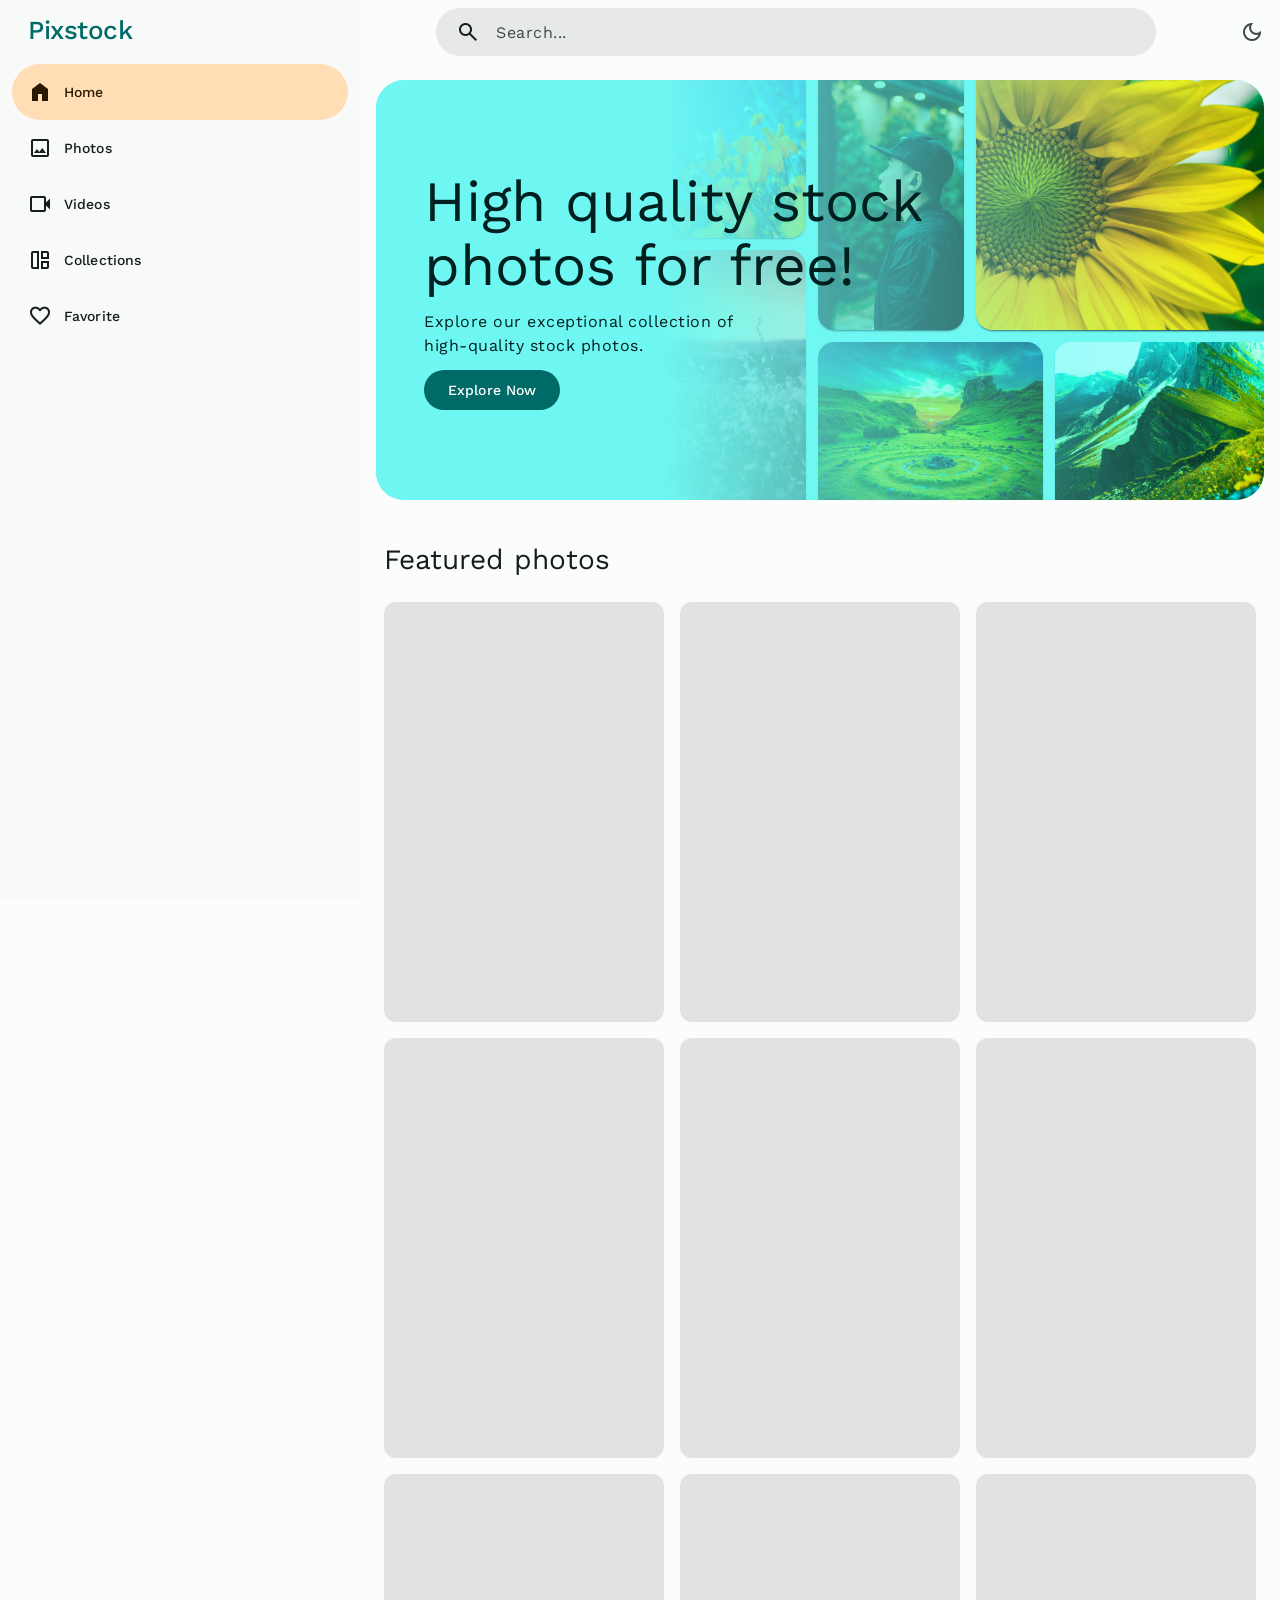
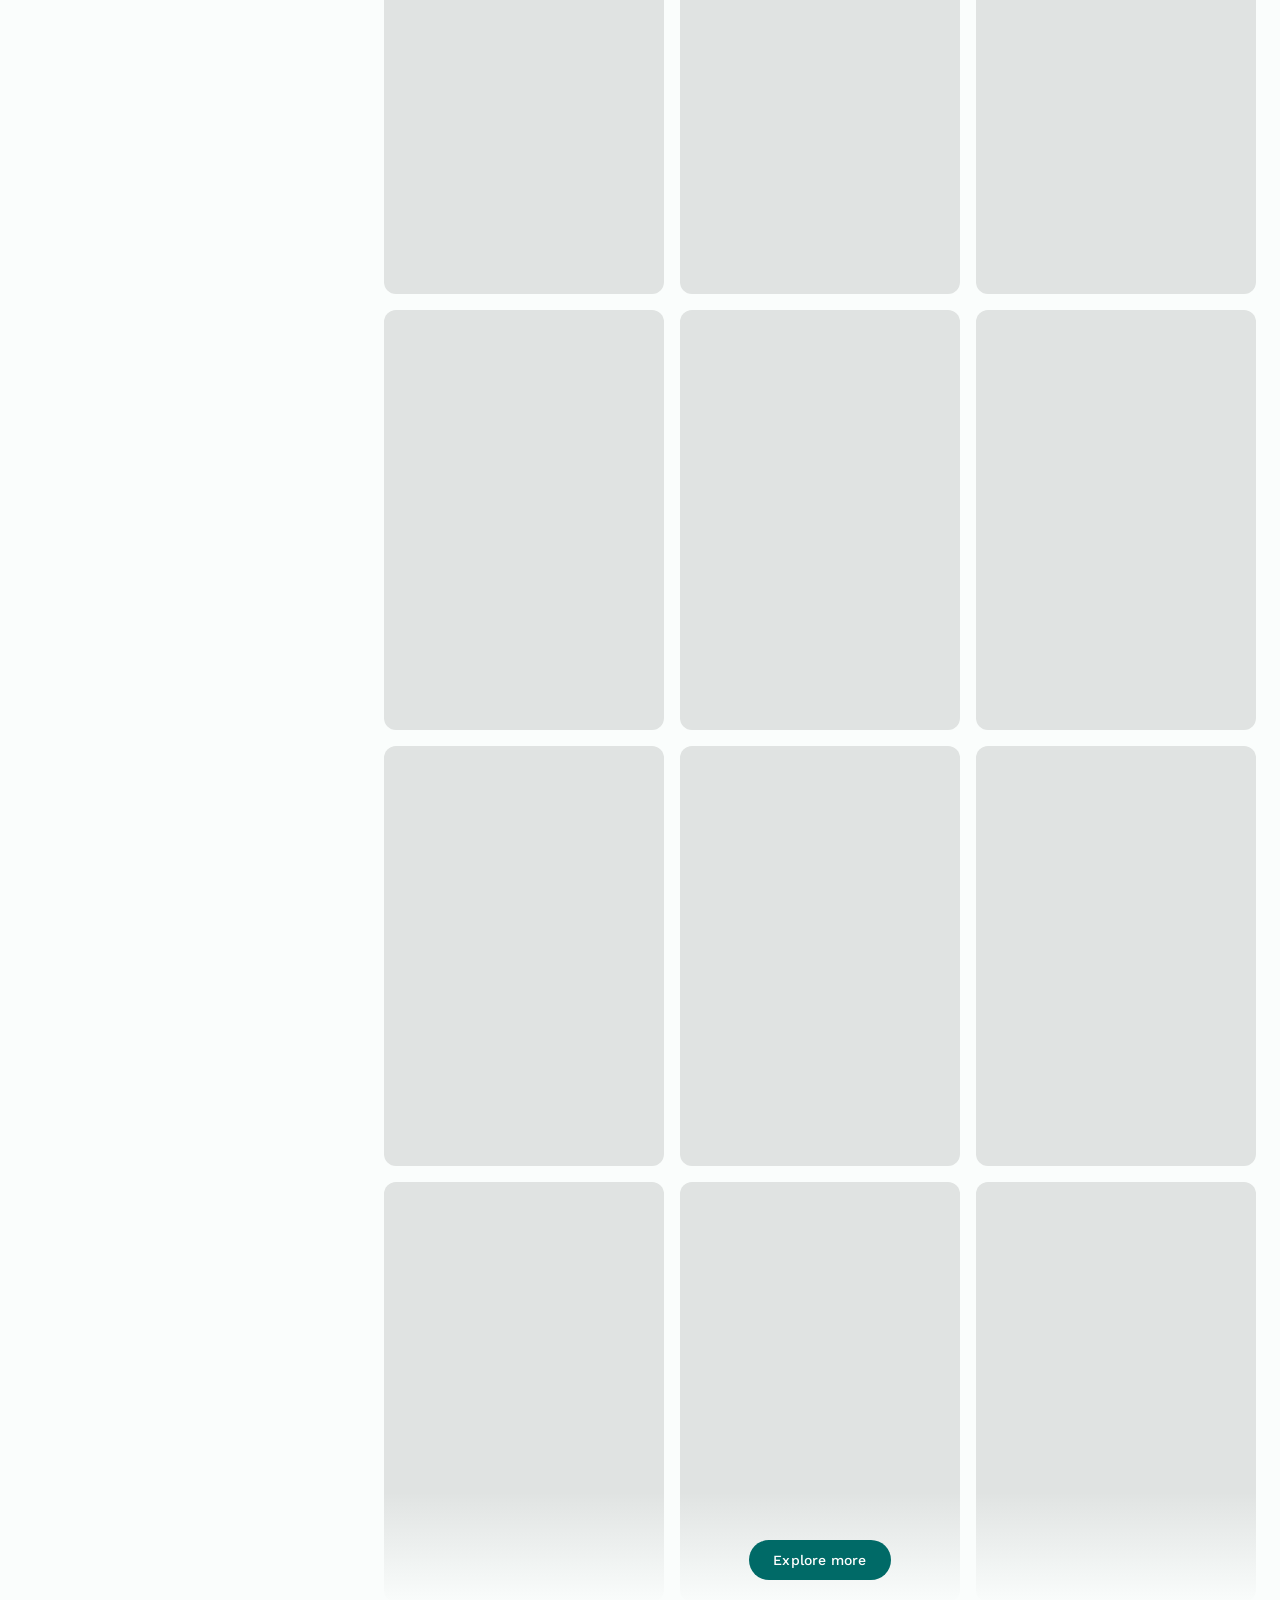
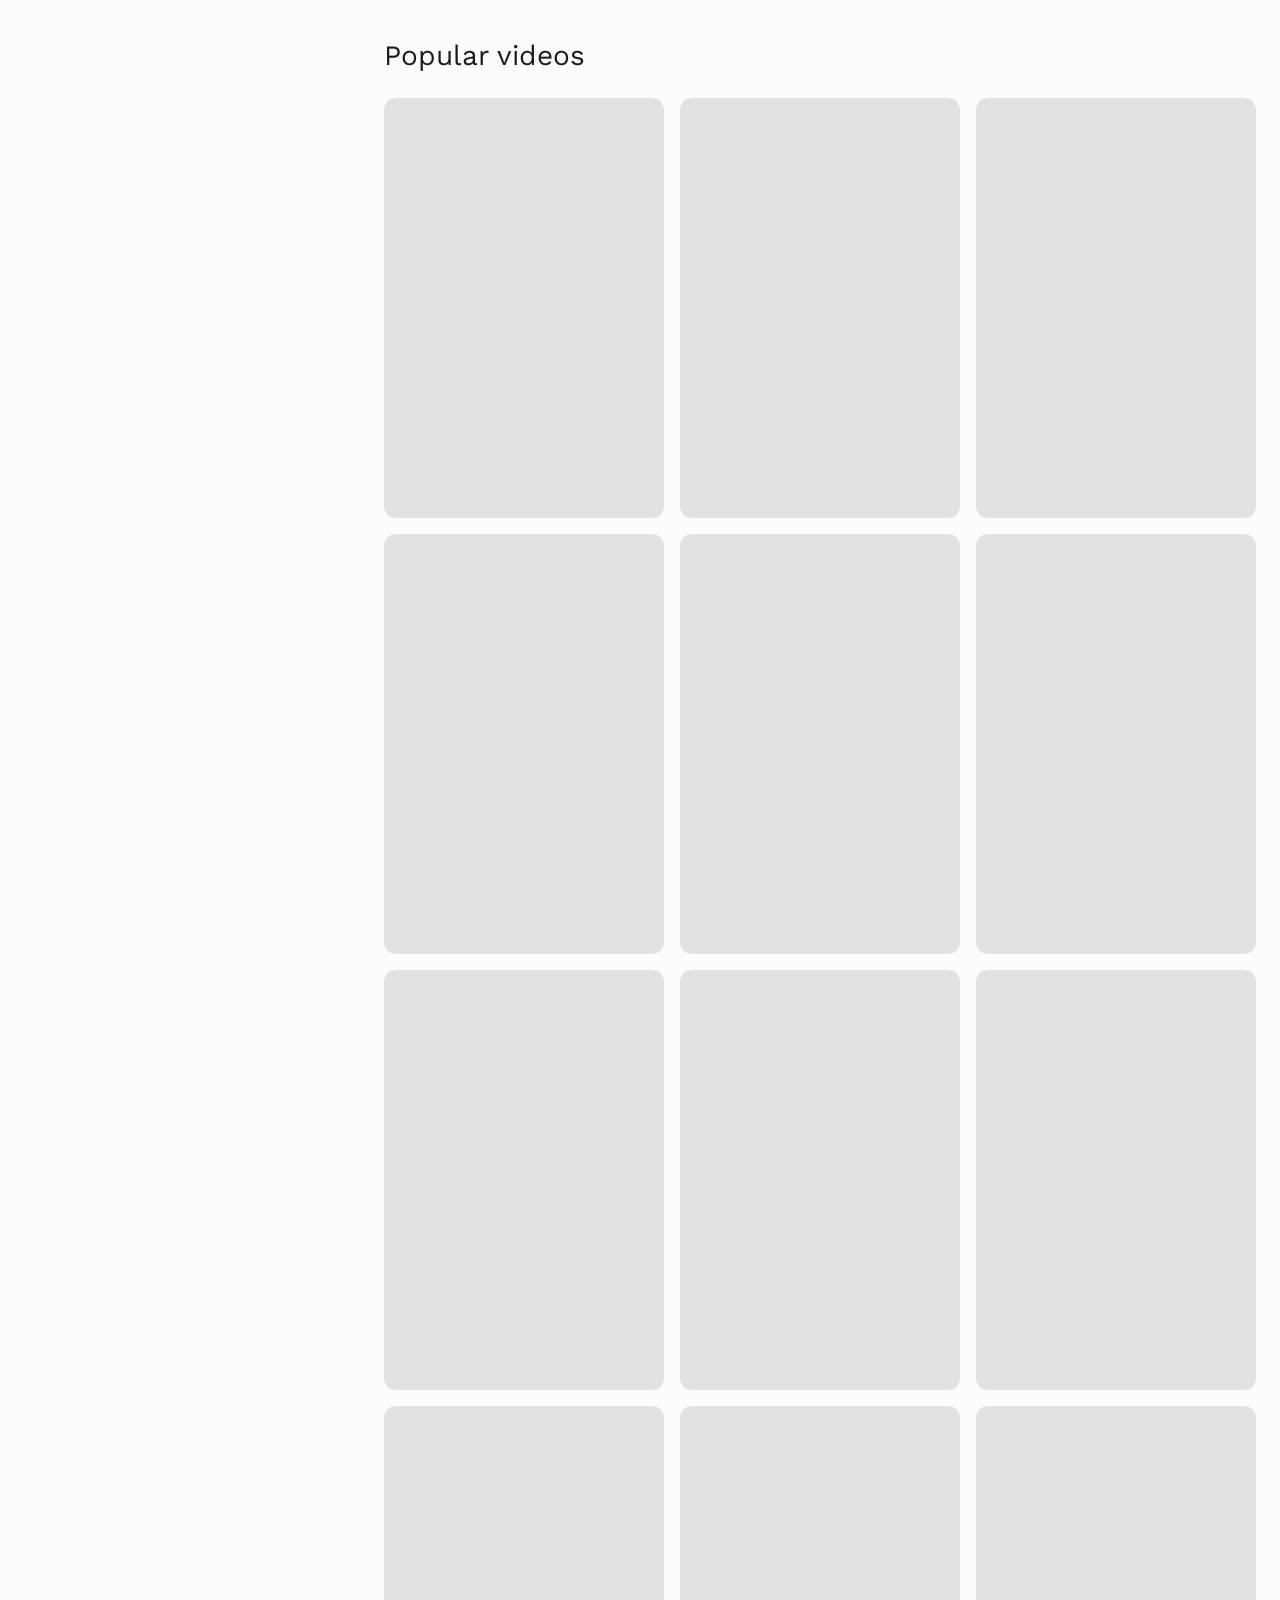
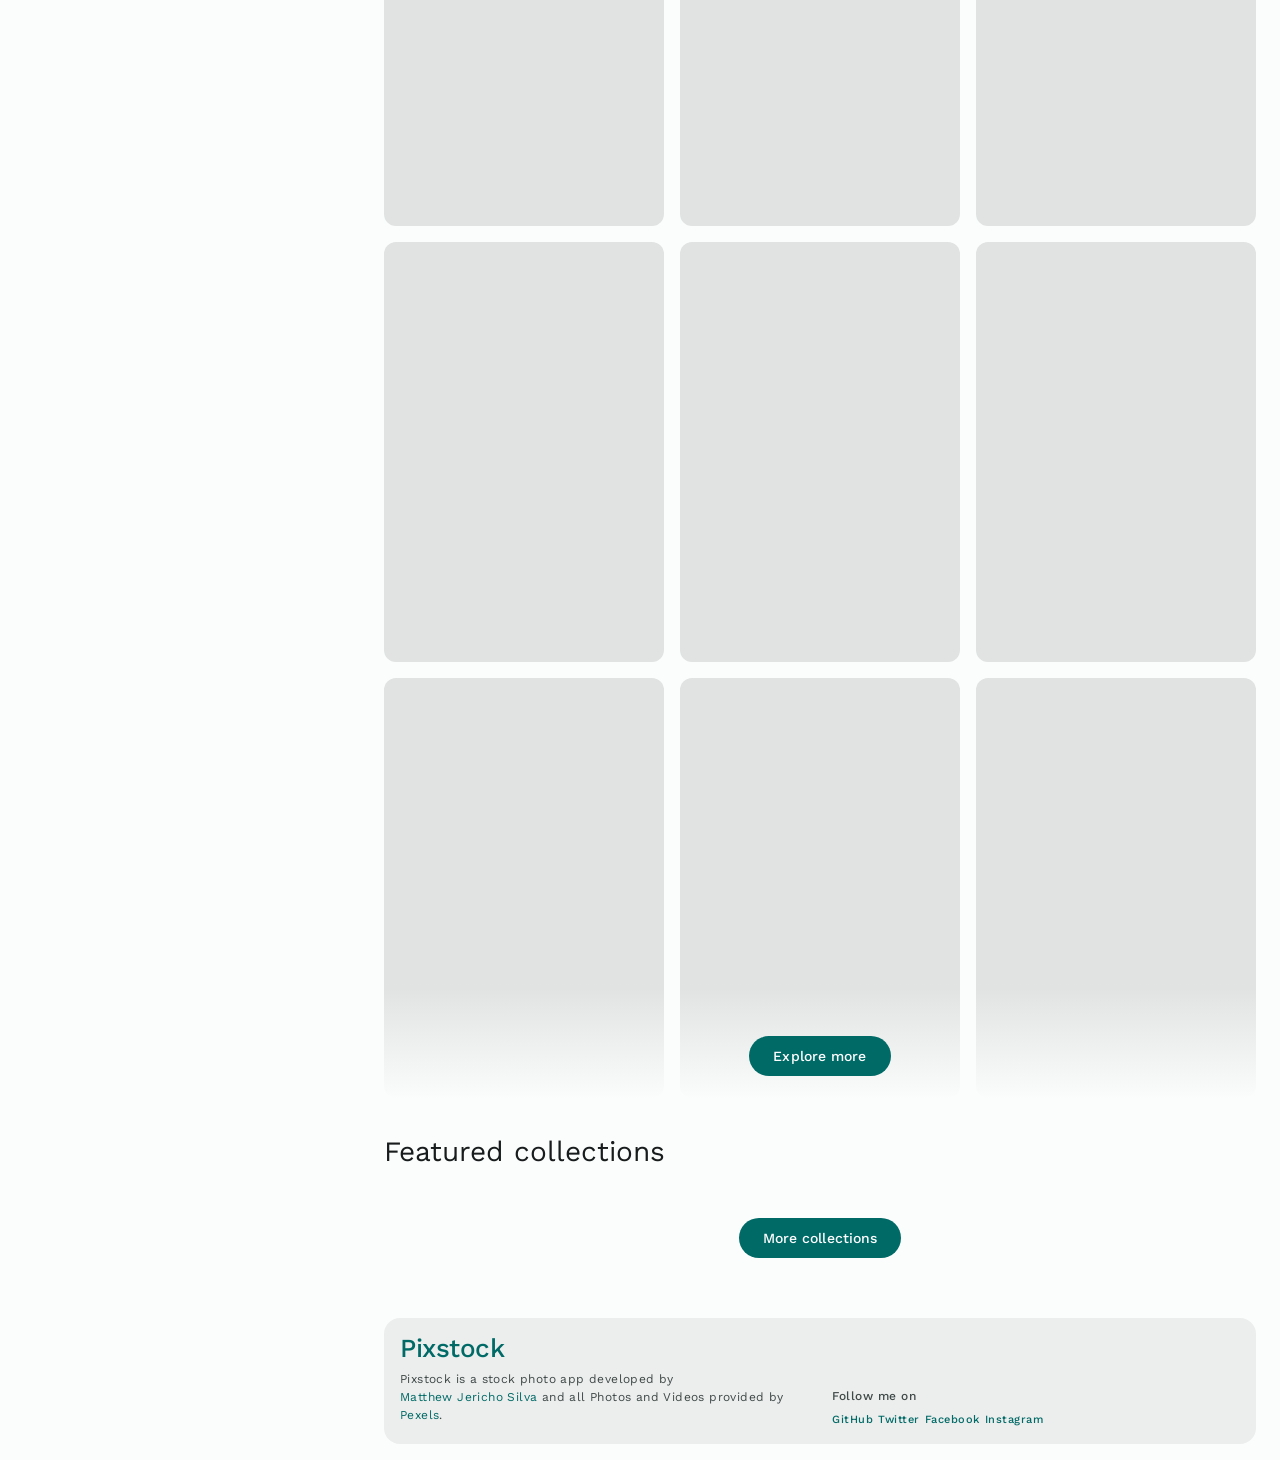
==== commit 9e170189: "changes in footer 2.0" ====
--- a/index.html
+++ b/index.html
@@ -523,10 +523,14 @@
 
           <div class="social-list">
 
-
             <a href="https://github.com/mattxslv" target="_blank" class="label-small color-primary">GitHub</a>
 
             <a href="https://x.com/mattxslv" target="_blank" class="label-small color-primary">Twitter</a>
+
+            <a href="https://www.facebook.com/mattxslv/" target="_blank" class="label-small color-primary">Facebook</a>
+
+            <a href="https://www.instagram.com/mattxslv/" target="_blank" class="label-small color-primary">Instagram</a>
+
 
           </div>
 
--- a/css/style.css
+++ b/css/style.css
@@ -1,19 +1,3 @@
-/*-----------------------------------*\
-  #style.css
-\*-----------------------------------*/
-
-/**
- * copyright 2023 codewithsadee
- */
-
-
-
-
-
-/*-----------------------------------*\
-  #CUSTOM PROPERTY
-\*-----------------------------------*/
-
 :root {
 
   /**
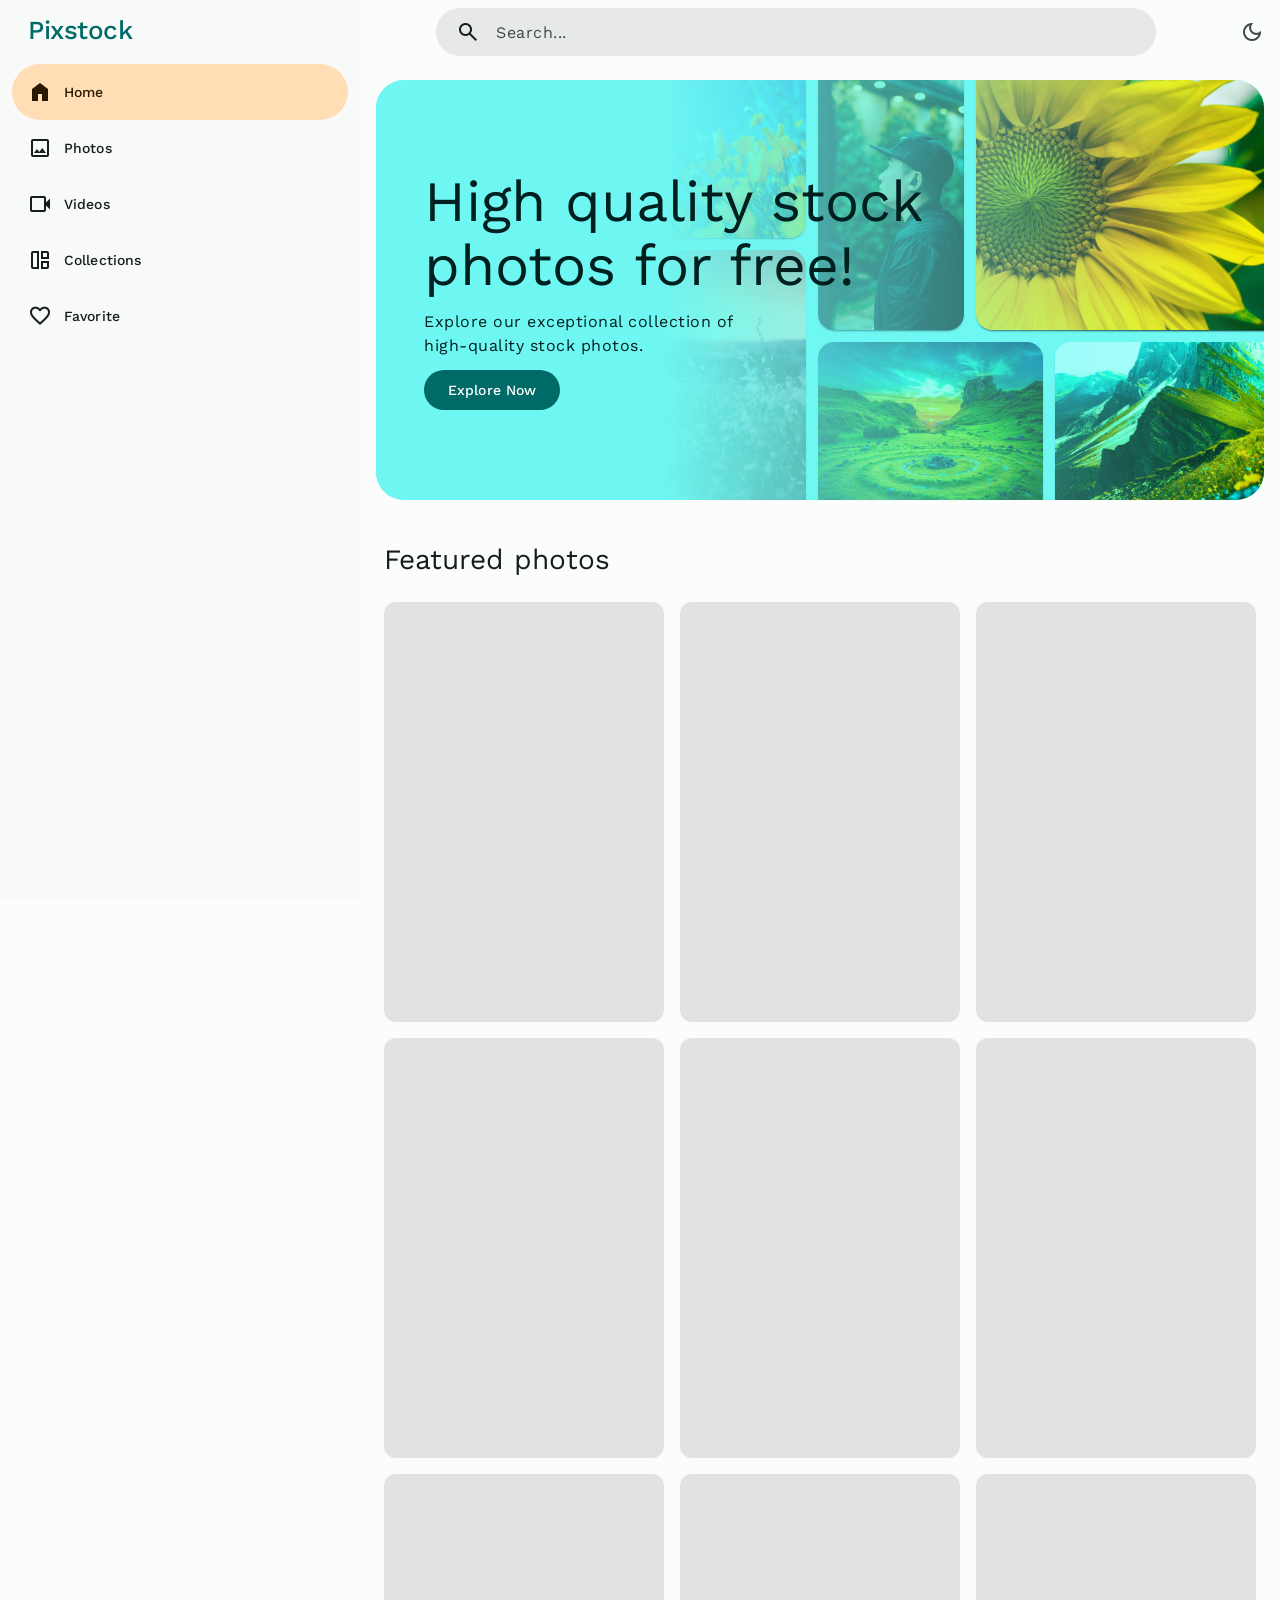
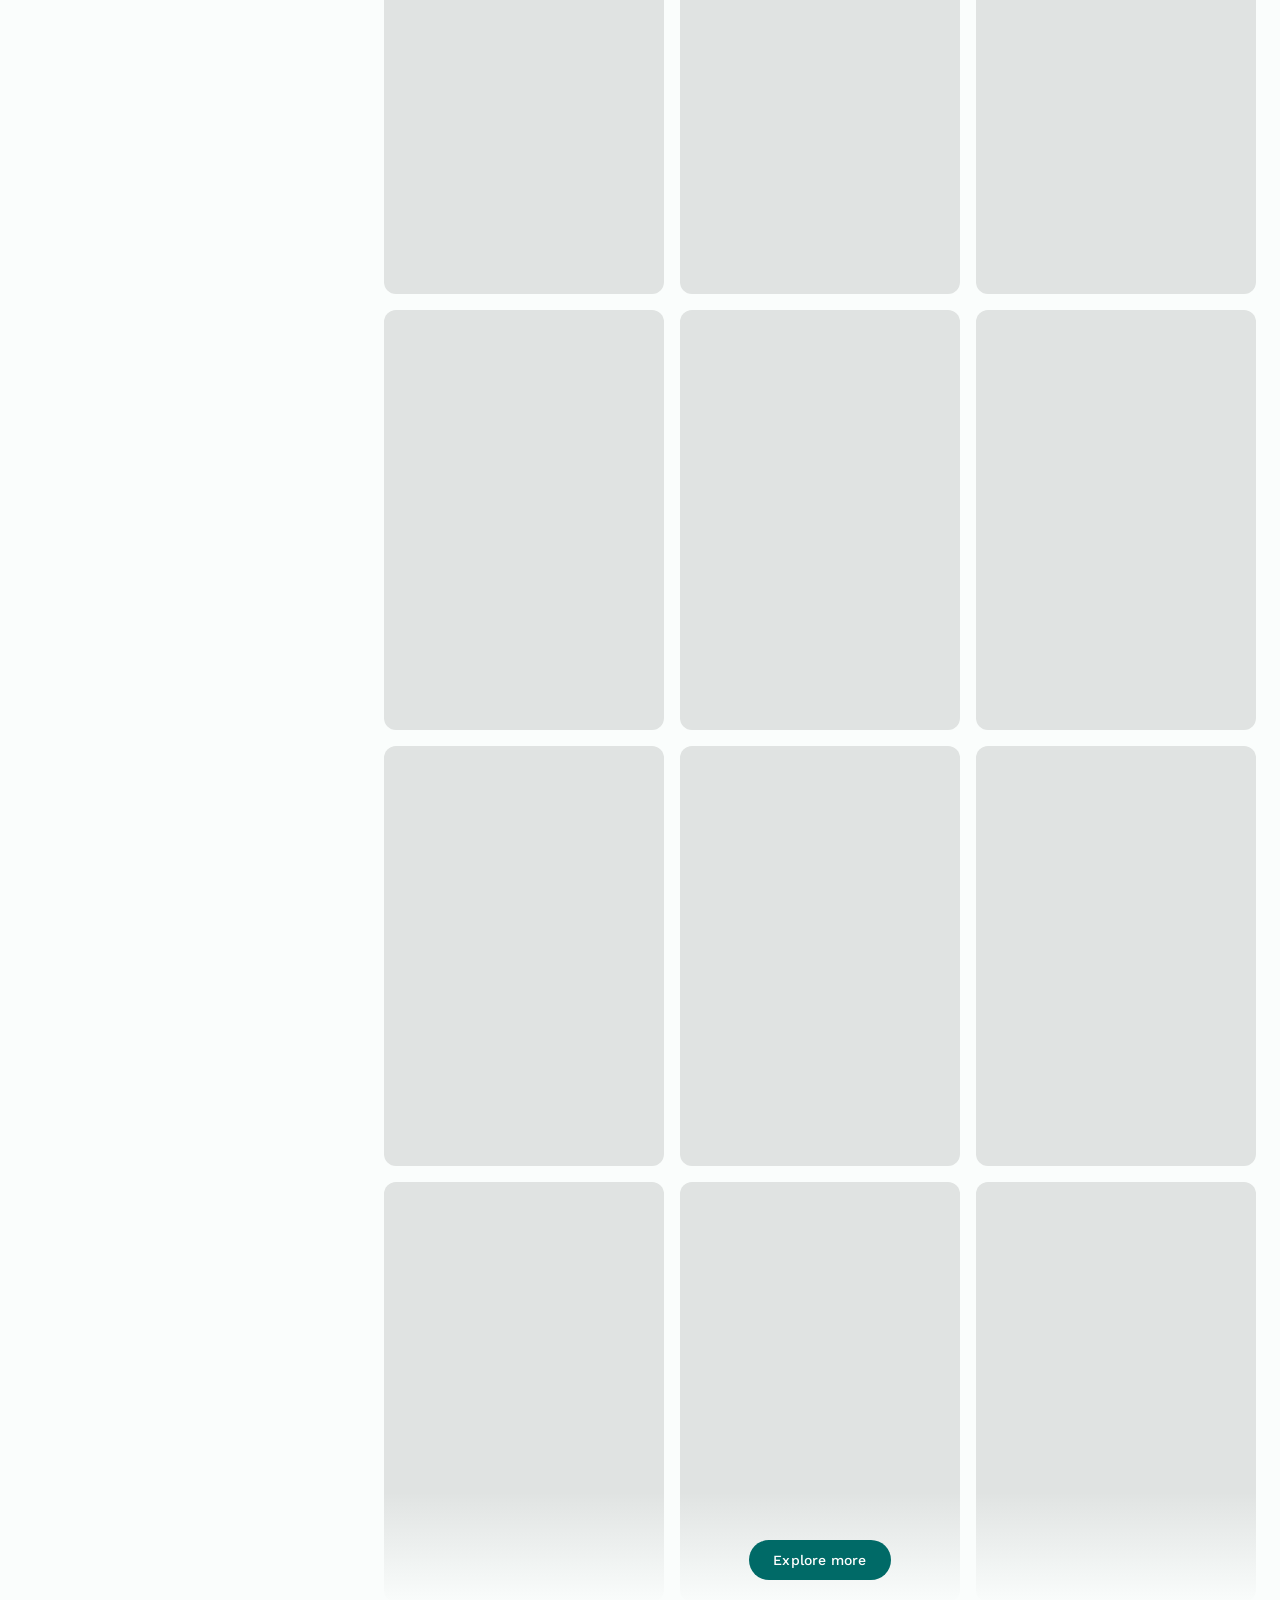
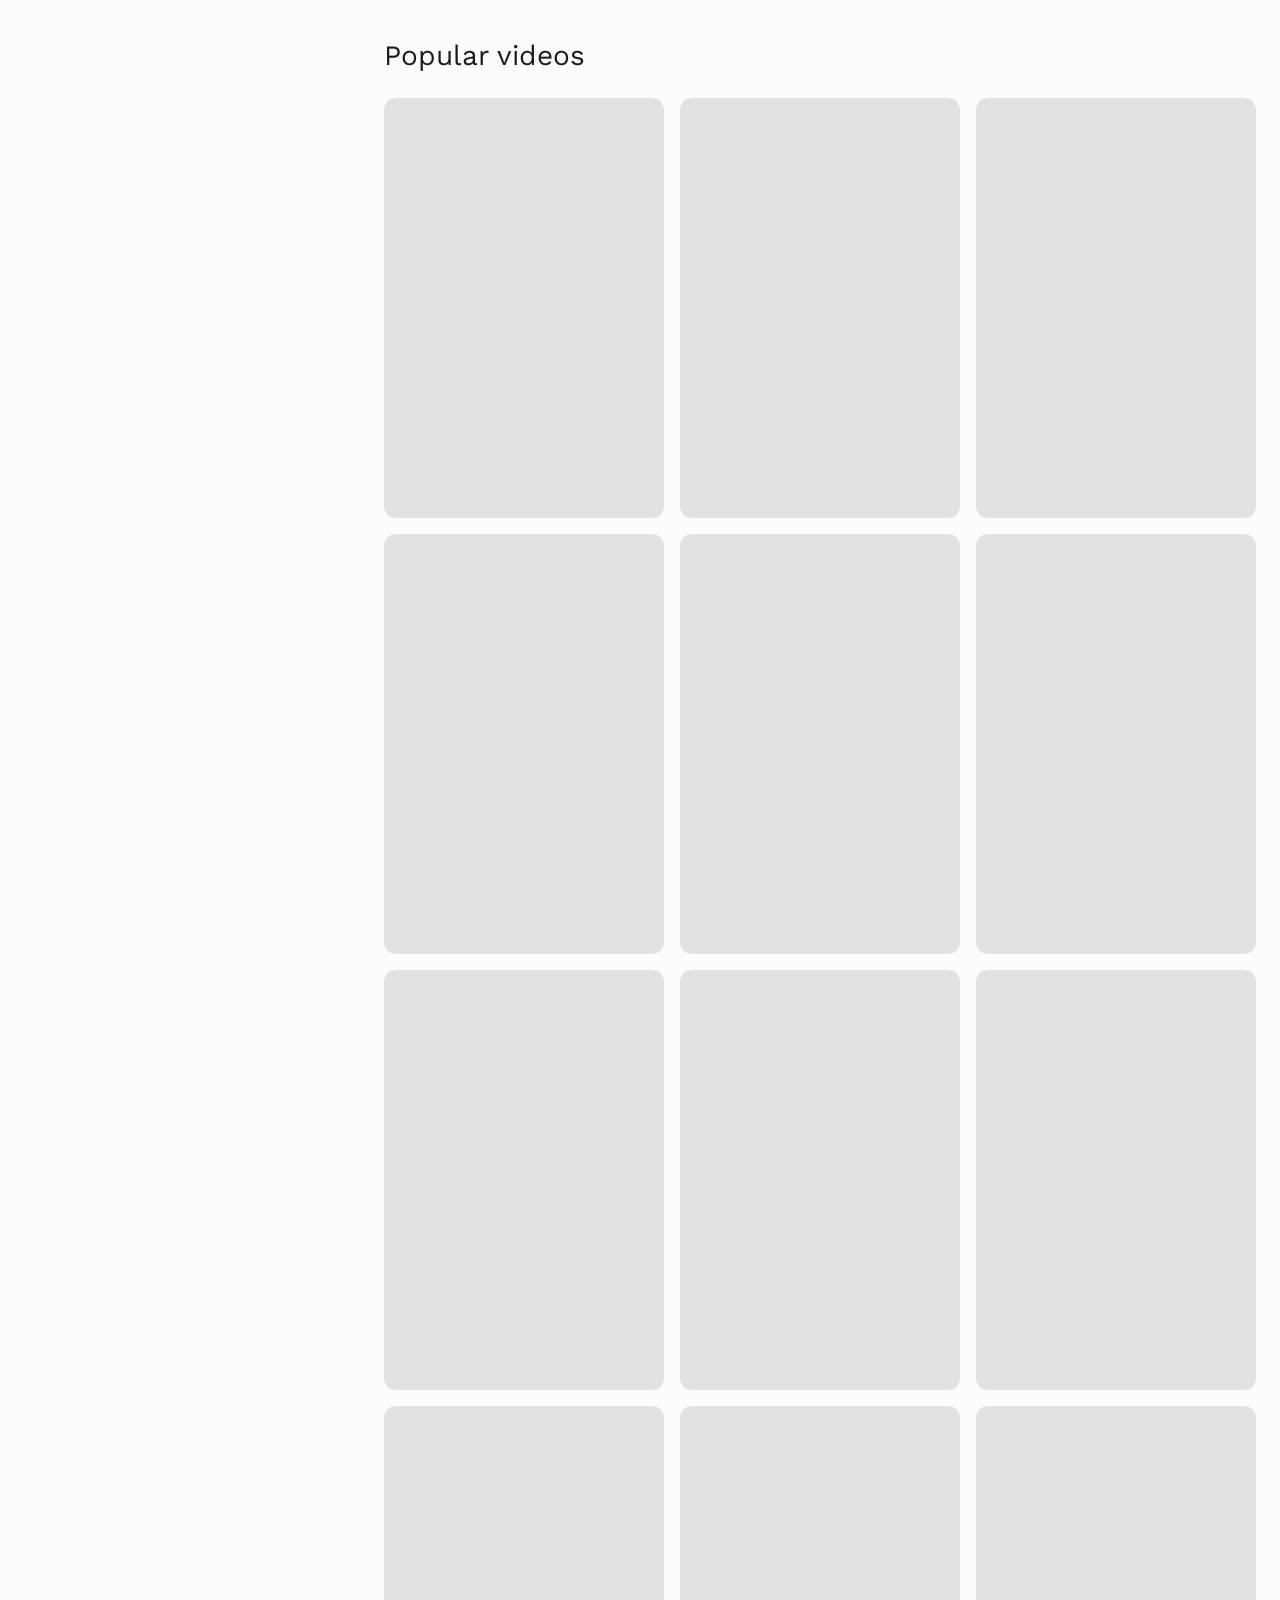
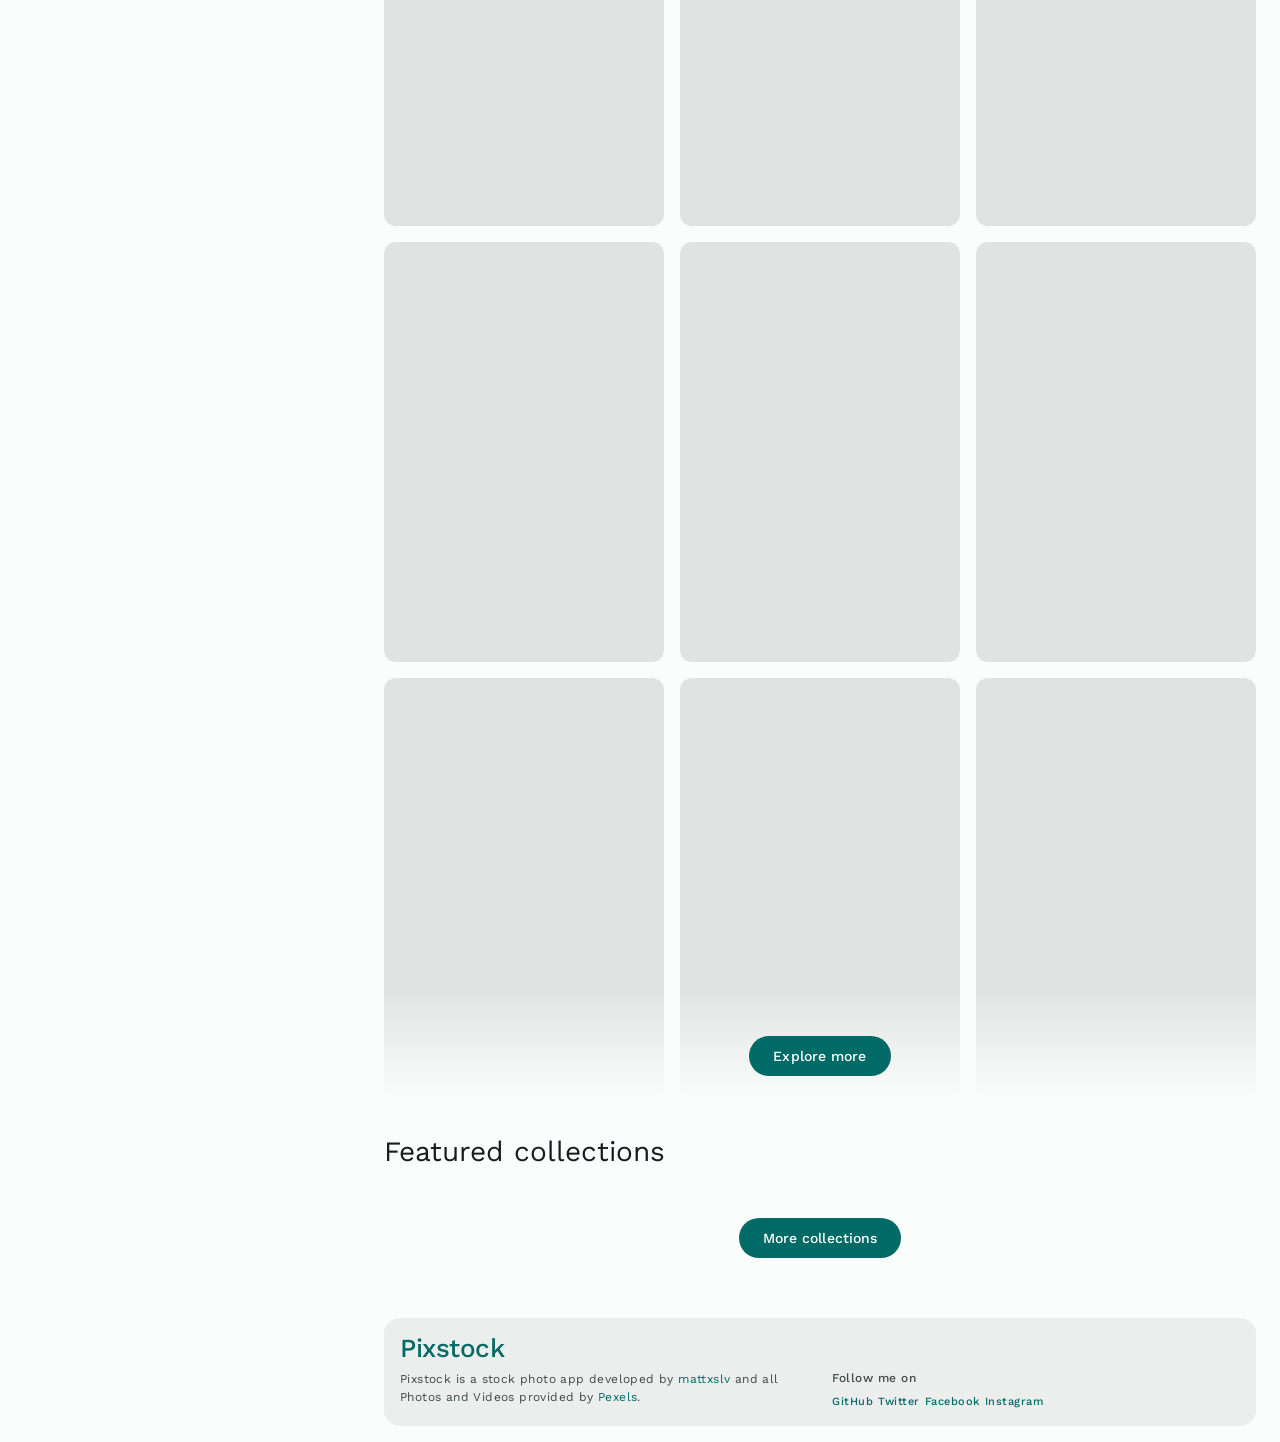
==== commit 46928669: "Update index.html" ====
--- a/index.html
+++ b/index.html
@@ -512,7 +512,7 @@
           <a href="/" class="logo">Pixstock</a>
 
           <p class="text body-small">
-            Pixstock is a stock photo app developed by <span class="color-primary">Matthew Jericho Silva</span> and all Photos
+            Pixstock is a stock photo app developed by <span class="color-primary">mattxslv</span> and all Photos
             and Videos provided by <a href="https://pexels.com" target="_blank" class="color-primary">Pexels</a>.
           </p>
         </div>
